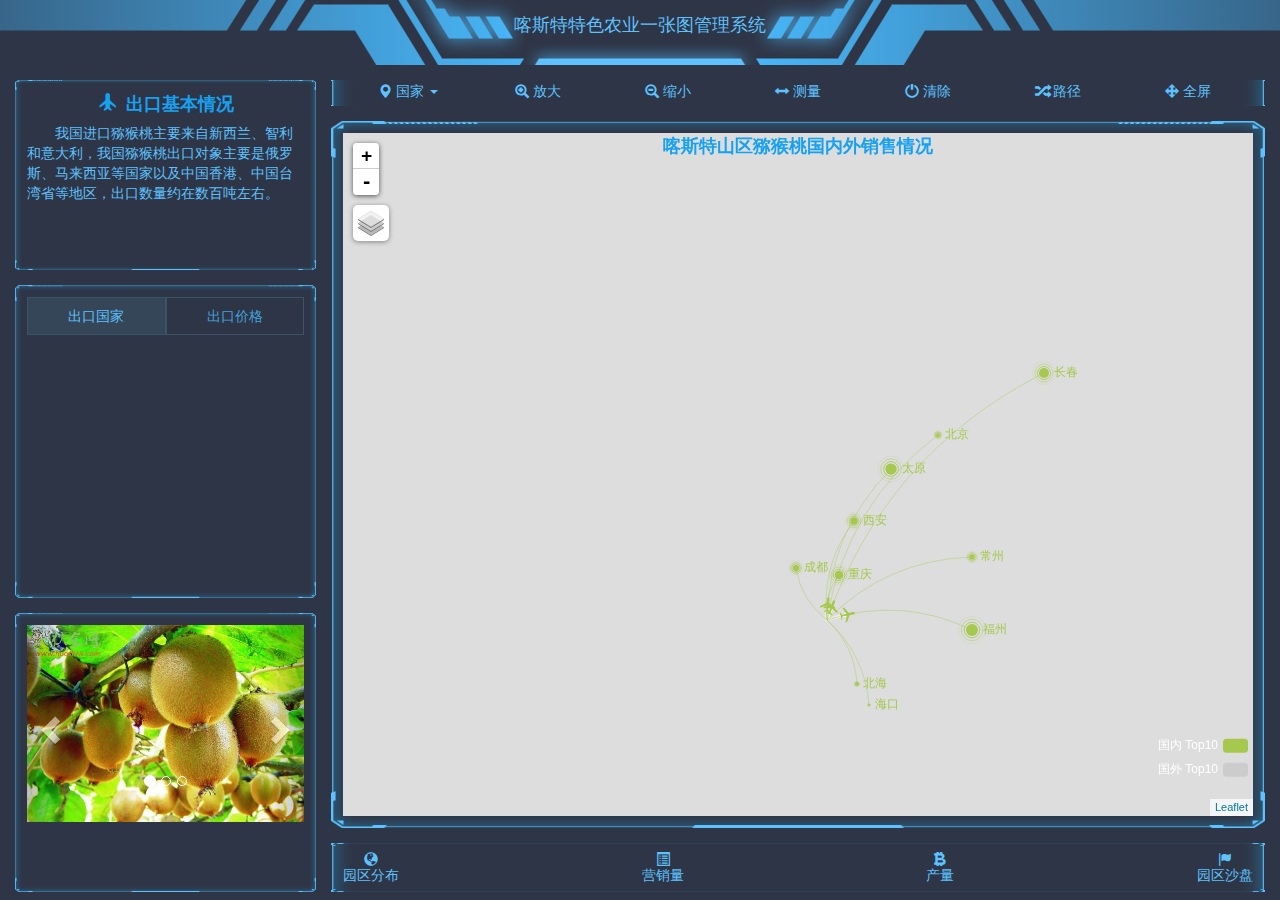
==== country.html @ 84cf7485 "add flymap" ====
<!DOCTYPE html>
<html lang="en">

<head>
	<meta charset="UTF-8">
	<meta name="viewport" content="width=device-width, initial-scale=1.0">
	<meta http-equiv="X-UA-Compatible" content="ie=edge">
	<title>喀斯特山地特色农业一张图管理系统</title>
	<link rel="shortcut icon" href="./favicon.ico" />
	<link rel="stylesheet" href="./css/reset.css">
	<link rel="stylesheet" href="./lib//bootstrap/css/bootstrap.min.css">
	<link rel="stylesheet" href="./lib/leaflet/leaflet.css">
	<link rel="stylesheet" href="./lib/vedio/video-js.min.css">
	<link rel="stylesheet" href="./css/index.css">
	<link rel="stylesheet" href="./css/province.css">
</head>

<body>
	<div>
		<!-- 头部 -->
		<header class="header">
			<h3>喀斯特特色农业一张图管理系统</h3>
		</header>

		<div class="wrapper">
			<div class="container-fluid">
				<div class="row fill-h">
					<div class="col-lg-3 fill-h">
						<!-- 猕猴桃特色 -->
						<div class="xpanel-wrapper xpanel-wrapper-2">
							<div class="xpanel">
								<div class="main-color" id="fruit-feature">
									<div class="title">
										<span class="glyphicon glyphicon-plane"></span>出口基本情况
									</div>
									<div>
										<a>
											<p class="decription">
												我国进口猕猴桃主要来自新西兰、智利和意大利，我国猕猴桃出口对象主要是俄罗斯、马来西亚等国家以及中国香港、中国台湾省等地区，出口数量约在数百吨左右。
											</p>
										</a>
									</div>
								</div>
							</div>
						</div>
						<!-- 种植情况 -->
						<div class="xpanel-wrapper xpanel-wrapper-2">
							<div class="xpanel" style="padding: 12px;">
								<div class="fill-h" id="planting-info">
									<ul class="nav nav-tabs" role="tablist">
										<li role="presentation" class="active"><a href="#home" aria-controls="home" role="tab" data-toggle="tab">出口国家</a></li>
										<li role="presentation"><a href="#profile" aria-controls="profile" role="tab" data-toggle="tab">出口价格</a></li>
									</ul>
									<!-- Tab panes -->
									<div class="tab-content">
										<div role="tabpanel" class="tab-pane active" id="home">
												<!-- <table id="output"></table> -->
										</div>
										<div role="tabpanel" class="tab-pane" id="profile">..4444.</div>
									</div>
								</div>
							</div>
						</div>
						<!-- 缩略图 -->
						<div class="xpanel-wrapper xpanel-wrapper-2">
							<div class="xpanel">
								<div class="fill-h" id="kiwi-photo">
									<div id="carousel-example-generic" class="carousel slide" data-ride="carousel">
										<!-- Indicators -->
										<ol class="carousel-indicators">
											<li data-target="#carousel-example-generic" data-slide-to="0" class="active"></li>
											<li data-target="#carousel-example-generic" data-slide-to="1"></li>
											<li data-target="#carousel-example-generic" data-slide-to="2"></li>
										</ol>

										<!-- Wrapper for slides -->
										<div class="carousel-inner" role="listbox">
											<div class="item active">
												<img src="./img/kiwi.jpg" alt="...">
												<div class="carousel-caption">
												</div>
											</div>
											<div class="item">
												<img src="./img/kiwi_1.jpg" alt="...">
												<div class="carousel-caption">
												</div>
											</div>
											<div class="item">
												<img src="./img/kiwi.jpg" alt="...">
												<div class="carousel-caption">
												</div>
											</div>
										</div>

										<!-- Controls -->
										<a class="left carousel-control" href="#carousel-example-generic" role="button" data-slide="prev">
											<span class="glyphicon glyphicon-chevron-left" aria-hidden="true"></span>
											<span class="sr-only">Previous</span>
										</a>
										<a class="right carousel-control" href="#carousel-example-generic" role="button" data-slide="next">
											<span class="glyphicon glyphicon-chevron-right" aria-hidden="true"></span>
											<span class="sr-only">Next</span>
										</a>
									</div>
								</div>
							</div>
						</div>
					</div>


					<div class="col-lg-9 fill-h">
						<!-- 工具 -->
						<div class="xpanel-wrapper xpanel-wrapper-1">
							<div class="xpanel">
								<div class="fill-h" id="toolbar">
									<div>
										<span class="glyphicon glyphicon-map-marker"></span>
										<div class="btn-group" id="btn">
											<button type="button" class=" dropdown-toggle" data-toggle="dropdown" aria-haspopup="true" aria-expanded="false">
												<span>国家</span> <span class="caret"></span>
											</button>
											<ul class="dropdown-menu">
												<li><a href="./province.html">省县</a></li>
												<li><a href="./country.html">国家</a></li>
											</ul>
										</div>
									</div>
									<div>
										<span class="glyphicon glyphicon-zoom-in"></span>
										<div class="btn-group" id="btn">
											<button type="button" class=" dropdown-toggle" data-toggle="dropdown" aria-haspopup="true" aria-expanded="false">
												<span>放大</span>
											</button>
										</div>
									</div>
									<div>
										<span class="glyphicon glyphicon-zoom-out"></span>
										<div class="btn-group" id="btn">
											<button type="button" class=" dropdown-toggle" data-toggle="dropdown" aria-haspopup="true" aria-expanded="false">
												<span>缩小</span>
											</button>
										</div>
									</div>
									<div>
										<span class="glyphicon glyphicon-resize-horizontal"></span>
										<div class="btn-group" id="btn">
											<button type="button" class=" dropdown-toggle" data-toggle="dropdown" aria-haspopup="true" aria-expanded="false">
												<span>测量</span>
											</button>
										</div>
									</div>
									<div>
										<span class="glyphicon glyphicon-off icon"></span>
										<div class="btn-group" id="btn">
											<button type="button" class=" dropdown-toggle" data-toggle="dropdown" aria-haspopup="true" aria-expanded="false">
												<span>清除</span>
											</button>
										</div>
									</div>
									<div>
										<span class="glyphicon glyphicon-random"></span>
										<div class="btn-group" id="btn">
											<button type="button" class=" dropdown-toggle" data-toggle="dropdown" aria-haspopup="true" aria-expanded="false">
												<span>路径</span>
											</button>
										</div>
									</div>
									<div>
										<span class="glyphicon glyphicon-move"></span>
										<div class="btn-group" id="btn">
											<button type="button" class=" dropdown-toggle" data-toggle="dropdown" aria-haspopup="true" aria-expanded="false">
												<span>全屏</span>
											</button>

										</div>
									</div>
								</div>
							</div>
						</div>
						<!-- 地图 -->
						<div class="xpanel-wrapper xpanel-wrapper-1">
							<div class="xpanel">
								<div class="fill-h" id="map"></div>
							</div>
						</div>

						<!-- 专题图 -->
						<div class="xpanel-wrapper xpanel-wrapper-1">
							<div class="xpanel">
								<div class="fill-h" id="thematic-map">
									<ul>
										<li>
											<a href="javascript:;">
												<span class="glyphicon glyphicon-globe"></span>
												<span>园区分布</span>
											</a>
										</li>
										<li>
											<a href="javascript:;">
												<span class="glyphicon glyphicon-list-alt"></span>
												<span>营销量</span>
											</a>
										</li>
										<li>
											<a href="javascript:;">
												<span class="glyphicon glyphicon-xbt"></span>
												<span>产量</span>
											</a>
										</li>
										<li>
											<a href="javascript:;">
												<span class="glyphicon glyphicon-flag"></span>
												<span>园区沙盘</span>
											</a>
										</li>
									</ul>
								</div>
							</div>
						</div>
					</div>
				</div>
			</div>

		</div>
	</div>
	</div>
	</div>


	</div>
</body>

<script src="./lib/main.min.js"></script>
<script src="./lib/layui/layui.all.js"></script>
<!-- <script src="./lib/jquery-3.3.1.min.js"></script>
<script src="./lib/echarts-3.8.5.min.js"></script> -->
<script src="./lib/bootstrap/js/bootstrap.min.js"></script>
<!-- <script src="./lib/leaflet/leaflet.js"></script>
<script src="./lib/leaflet/leaflet.ChineseTmsProviders.js"></script> -->
<script src="./js/country.js"></script>

</html>
---- lib/leaflet/leaflet.css ----
/* required styles */

.leaflet-pane,
.leaflet-tile,
.leaflet-marker-icon,
.leaflet-marker-shadow,
.leaflet-tile-container,
.leaflet-pane > svg,
.leaflet-pane > canvas,
.leaflet-zoom-box,
.leaflet-image-layer,
.leaflet-layer {
	position: absolute;
	left: 0;
	top: 0;
	}
.leaflet-container {
	overflow: hidden;
	}
.leaflet-tile,
.leaflet-marker-icon,
.leaflet-marker-shadow {
	-webkit-user-select: none;
	   -moz-user-select: none;
	        user-select: none;
	  -webkit-user-drag: none;
	}
/* Safari renders non-retina tile on retina better with this, but Chrome is worse */
.leaflet-safari .leaflet-tile {
	image-rendering: -webkit-optimize-contrast;
	}
/* hack that prevents hw layers "stretching" when loading new tiles */
.leaflet-safari .leaflet-tile-container {
	width: 1600px;
	height: 1600px;
	-webkit-transform-origin: 0 0;
	}
.leaflet-marker-icon,
.leaflet-marker-shadow {
	display: block;
	}
/* .leaflet-container svg: reset svg max-width decleration shipped in Joomla! (joomla.org) 3.x */
/* .leaflet-container img: map is broken in FF if you have max-width: 100% on tiles */
.leaflet-container .leaflet-overlay-pane svg,
.leaflet-container .leaflet-marker-pane img,
.leaflet-container .leaflet-shadow-pane img,
.leaflet-container .leaflet-tile-pane img,
.leaflet-container img.leaflet-image-layer,
.leaflet-container .leaflet-tile {
	max-width: none !important;
	max-height: none !important;
	}

.leaflet-container.leaflet-touch-zoom {
	-ms-touch-action: pan-x pan-y;
	touch-action: pan-x pan-y;
	}
.leaflet-container.leaflet-touch-drag {
	-ms-touch-action: pinch-zoom;
	/* Fallback for FF which doesn't support pinch-zoom */
	touch-action: none;
	touch-action: pinch-zoom;
}
.leaflet-container.leaflet-touch-drag.leaflet-touch-zoom {
	-ms-touch-action: none;
	touch-action: none;
}
.leaflet-container {
	-webkit-tap-highlight-color: transparent;
}
.leaflet-container a {
	-webkit-tap-highlight-color: rgba(51, 181, 229, 0.4);
}
.leaflet-tile {
	filter: inherit;
	visibility: hidden;
	}
.leaflet-tile-loaded {
	visibility: inherit;
	}
.leaflet-zoom-box {
	width: 0;
	height: 0;
	-moz-box-sizing: border-box;
	     box-sizing: border-box;
	z-index: 800;
	}
/* workaround for https://bugzilla.mozilla.org/show_bug.cgi?id=888319 */
.leaflet-overlay-pane svg {
	-moz-user-select: none;
	}

.leaflet-pane         { z-index: 400; }

.leaflet-tile-pane    { z-index: 200; }
.leaflet-overlay-pane { z-index: 400; }
.leaflet-shadow-pane  { z-index: 500; }
.leaflet-marker-pane  { z-index: 600; }
.leaflet-tooltip-pane   { z-index: 650; }
.leaflet-popup-pane   { z-index: 700; }

.leaflet-map-pane canvas { z-index: 100; }
.leaflet-map-pane svg    { z-index: 200; }

.leaflet-vml-shape {
	width: 1px;
	height: 1px;
	}
.lvml {
	behavior: url(#default#VML);
	display: inline-block;
	position: absolute;
	}


/* control positioning */

.leaflet-control {
	position: relative;
	z-index: 800;
	pointer-events: visiblePainted; /* IE 9-10 doesn't have auto */
	pointer-events: auto;
	}
.leaflet-top,
.leaflet-bottom {
	position: absolute;
	z-index: 1000;
	pointer-events: none;
	}
.leaflet-top {
	top: 0;
	}
.leaflet-right {
	right: 0;
	}
.leaflet-bottom {
	bottom: 0;
	}
.leaflet-left {
	left: 0;
	}
.leaflet-control {
	float: left;
	clear: both;
	}
.leaflet-right .leaflet-control {
	float: right;
	}
.leaflet-top .leaflet-control {
	margin-top: 10px;
	}
.leaflet-bottom .leaflet-control {
	margin-bottom: 10px;
	}
.leaflet-left .leaflet-control {
	margin-left: 10px;
	}
.leaflet-right .leaflet-control {
	margin-right: 10px;
	}


/* zoom and fade animations */

.leaflet-fade-anim .leaflet-tile {
	will-change: opacity;
	}
.leaflet-fade-anim .leaflet-popup {
	opacity: 0;
	-webkit-transition: opacity 0.2s linear;
	   -moz-transition: opacity 0.2s linear;
	        transition: opacity 0.2s linear;
	}
.leaflet-fade-anim .leaflet-map-pane .leaflet-popup {
	opacity: 1;
	}
.leaflet-zoom-animated {
	-webkit-transform-origin: 0 0;
	    -ms-transform-origin: 0 0;
	        transform-origin: 0 0;
	}
.leaflet-zoom-anim .leaflet-zoom-animated {
	will-change: transform;
	}
.leaflet-zoom-anim .leaflet-zoom-animated {
	-webkit-transition: -webkit-transform 0.25s cubic-bezier(0,0,0.25,1);
	   -moz-transition:    -moz-transform 0.25s cubic-bezier(0,0,0.25,1);
	        transition:         transform 0.25s cubic-bezier(0,0,0.25,1);
	}
.leaflet-zoom-anim .leaflet-tile,
.leaflet-pan-anim .leaflet-tile {
	-webkit-transition: none;
	   -moz-transition: none;
	        transition: none;
	}

.leaflet-zoom-anim .leaflet-zoom-hide {
	visibility: hidden;
	}


/* cursors */

.leaflet-interactive {
	cursor: pointer;
	}
.leaflet-grab {
	cursor: -webkit-grab;
	cursor:    -moz-grab;
	cursor:         grab;
	}
.leaflet-crosshair,
.leaflet-crosshair .leaflet-interactive {
	cursor: crosshair;
	}
.leaflet-popup-pane,
.leaflet-control {
	cursor: auto;
	}
.leaflet-dragging .leaflet-grab,
.leaflet-dragging .leaflet-grab .leaflet-interactive,
.leaflet-dragging .leaflet-marker-draggable {
	cursor: move;
	cursor: -webkit-grabbing;
	cursor:    -moz-grabbing;
	cursor:         grabbing;
	}

/* marker & overlays interactivity */
.leaflet-marker-icon,
.leaflet-marker-shadow,
.leaflet-image-layer,
.leaflet-pane > svg path,
.leaflet-tile-container {
	pointer-events: none;
	}

.leaflet-marker-icon.leaflet-interactive,
.leaflet-image-layer.leaflet-interactive,
.leaflet-pane > svg path.leaflet-interactive {
	pointer-events: visiblePainted; /* IE 9-10 doesn't have auto */
	pointer-events: auto;
	}

/* visual tweaks */

.leaflet-container {
	background: #ddd;
	outline: 0;
	}
.leaflet-container a {
	color: #0078A8;
	}
.leaflet-container a.leaflet-active {
	outline: 2px solid orange;
	}
.leaflet-zoom-box {
	border: 2px dotted #38f;
	background: rgba(255,255,255,0.5);
	}


/* general typography */
.leaflet-container {
	font: 12px/1.5 "Helvetica Neue", Arial, Helvetica, sans-serif;
	}


/* general toolbar styles */

.leaflet-bar {
	box-shadow: 0 1px 5px rgba(0,0,0,0.65);
	border-radius: 4px;
	}
.leaflet-bar a,
.leaflet-bar a:hover {
	background-color: #fff;
	border-bottom: 1px solid #ccc;
	width: 26px;
	height: 26px;
	line-height: 26px;
	display: block;
	text-align: center;
	text-decoration: none;
	color: black;
	}
.leaflet-bar a,
.leaflet-control-layers-toggle {
	background-position: 50% 50%;
	background-repeat: no-repeat;
	display: block;
	}
.leaflet-bar a:hover {
	background-color: #f4f4f4;
	}
.leaflet-bar a:first-child {
	border-top-left-radius: 4px;
	border-top-right-radius: 4px;
	}
.leaflet-bar a:last-child {
	border-bottom-left-radius: 4px;
	border-bottom-right-radius: 4px;
	border-bottom: none;
	}
.leaflet-bar a.leaflet-disabled {
	cursor: default;
	background-color: #f4f4f4;
	color: #bbb;
	}

.leaflet-touch .leaflet-bar a {
	width: 30px;
	height: 30px;
	line-height: 30px;
	}
.leaflet-touch .leaflet-bar a:first-child {
	border-top-left-radius: 2px;
	border-top-right-radius: 2px;
	}
.leaflet-touch .leaflet-bar a:last-child {
	border-bottom-left-radius: 2px;
	border-bottom-right-radius: 2px;
	}

/* zoom control */

.leaflet-control-zoom-in,
.leaflet-control-zoom-out {
	font: bold 18px 'Lucida Console', Monaco, monospace;
	text-indent: 1px;
	}

.leaflet-touch .leaflet-control-zoom-in, .leaflet-touch .leaflet-control-zoom-out  {
	font-size: 22px;
	}


/* layers control */

.leaflet-control-layers {
	box-shadow: 0 1px 5px rgba(0,0,0,0.4);
	background: #fff;
	border-radius: 5px;
	}
.leaflet-control-layers-toggle {
	background-image: url(images/layers.png);
	width: 36px;
	height: 36px;
	}
.leaflet-retina .leaflet-control-layers-toggle {
	background-image: url(images/layers-2x.png);
	background-size: 26px 26px;
	}
.leaflet-touch .leaflet-control-layers-toggle {
	width: 44px;
	height: 44px;
	}
.leaflet-control-layers .leaflet-control-layers-list,
.leaflet-control-layers-expanded .leaflet-control-layers-toggle {
	display: none;
	}
.leaflet-control-layers-expanded .leaflet-control-layers-list {
	display: block;
	position: relative;
	}
.leaflet-control-layers-expanded {
	padding: 6px 10px 6px 6px;
	color: #333;
	background: #fff;
	}
.leaflet-control-layers-scrollbar {
	overflow-y: scroll;
	overflow-x: hidden;
	padding-right: 5px;
	}
.leaflet-control-layers-selector {
	margin-top: 2px;
	position: relative;
	top: 1px;
	}
.leaflet-control-layers label {
	display: block;
	}
.leaflet-control-layers-separator {
	height: 0;
	border-top: 1px solid #ddd;
	margin: 5px -10px 5px -6px;
	}

/* Default icon URLs */
.leaflet-default-icon-path {
	background-image: url(images/marker-icon.png);
	}


/* attribution and scale controls */

.leaflet-container .leaflet-control-attribution {
	background: #fff;
	background: rgba(255, 255, 255, 0.7);
	margin: 0;
	}
.leaflet-control-attribution,
.leaflet-control-scale-line {
	padding: 0 5px;
	color: #333;
	}
.leaflet-control-attribution a {
	text-decoration: none;
	}
.leaflet-control-attribution a:hover {
	text-decoration: underline;
	}
.leaflet-container .leaflet-control-attribution,
.leaflet-container .leaflet-control-scale {
	font-size: 11px;
	}
.leaflet-left .leaflet-control-scale {
	margin-left: 5px;
	}
.leaflet-bottom .leaflet-control-scale {
	margin-bottom: 5px;
	}
.leaflet-control-scale-line {
	border: 2px solid #777;
	border-top: none;
	line-height: 1.1;
	padding: 2px 5px 1px;
	font-size: 11px;
	white-space: nowrap;
	overflow: hidden;
	-moz-box-sizing: border-box;
	     box-sizing: border-box;

	background: #fff;
	background: rgba(255, 255, 255, 0.5);
	}
.leaflet-control-scale-line:not(:first-child) {
	border-top: 2px solid #777;
	border-bottom: none;
	margin-top: -2px;
	}
.leaflet-control-scale-line:not(:first-child):not(:last-child) {
	border-bottom: 2px solid #777;
	}

.leaflet-touch .leaflet-control-attribution,
.leaflet-touch .leaflet-control-layers,
.leaflet-touch .leaflet-bar {
	box-shadow: none;
	}
.leaflet-touch .leaflet-control-layers,
.leaflet-touch .leaflet-bar {
	border: 2px solid rgba(0,0,0,0.2);
	background-clip: padding-box;
	}


/* popup */

.leaflet-popup {
	position: absolute;
	text-align: center;
	margin-bottom: 20px;
	}
.leaflet-popup-content-wrapper {
	padding: 1px;
	text-align: left;
	border-radius: 12px;
	}
.leaflet-popup-content {
	margin: 13px 19px;
	line-height: 1.4;
	}
.leaflet-popup-content p {
	margin: 18px 0;
	}
.leaflet-popup-tip-container {
	width: 40px;
	height: 20px;
	position: absolute;
	left: 50%;
	margin-left: -20px;
	overflow: hidden;
	pointer-events: none;
	}
.leaflet-popup-tip {
	width: 17px;
	height: 17px;
	padding: 1px;

	margin: -10px auto 0;

	-webkit-transform: rotate(45deg);
	   -moz-transform: rotate(45deg);
	    -ms-transform: rotate(45deg);
	        transform: rotate(45deg);
	}
.leaflet-popup-content-wrapper,
.leaflet-popup-tip {
	background: white;
	color: #333;
	box-shadow: 0 3px 14px rgba(0,0,0,0.4);
	}
.leaflet-container a.leaflet-popup-close-button {
	position: absolute;
	top: 0;
	right: 0;
	padding: 4px 4px 0 0;
	border: none;
	text-align: center;
	width: 18px;
	height: 14px;
	font: 16px/14px Tahoma, Verdana, sans-serif;
	color: #c3c3c3;
	text-decoration: none;
	font-weight: bold;
	background: transparent;
	}
.leaflet-container a.leaflet-popup-close-button:hover {
	color: #999;
	}
.leaflet-popup-scrolled {
	overflow: auto;
	border-bottom: 1px solid #ddd;
	border-top: 1px solid #ddd;
	}

.leaflet-oldie .leaflet-popup-content-wrapper {
	zoom: 1;
	}
.leaflet-oldie .leaflet-popup-tip {
	width: 24px;
	margin: 0 auto;

	-ms-filter: "progid:DXImageTransform.Microsoft.Matrix(M11=0.70710678, M12=0.70710678, M21=-0.70710678, M22=0.70710678)";
	filter: progid:DXImageTransform.Microsoft.Matrix(M11=0.70710678, M12=0.70710678, M21=-0.70710678, M22=0.70710678);
	}
.leaflet-oldie .leaflet-popup-tip-container {
	margin-top: -1px;
	}

.leaflet-oldie .leaflet-control-zoom,
.leaflet-oldie .leaflet-control-layers,
.leaflet-oldie .leaflet-popup-content-wrapper,
.leaflet-oldie .leaflet-popup-tip {
	border: 1px solid #999;
	}


/* div icon */

.leaflet-div-icon {
	background: #fff;
	border: 1px solid #666;
	}


/* Tooltip */
/* Base styles for the element that has a tooltip */
.leaflet-tooltip {
	position: absolute;
	padding: 6px;
	background-color: #fff;
	border: 1px solid #fff;
	border-radius: 3px;
	color: #222;
	white-space: nowrap;
	-webkit-user-select: none;
	-moz-user-select: none;
	-ms-user-select: none;
	user-select: none;
	pointer-events: none;
	box-shadow: 0 1px 3px rgba(0,0,0,0.4);
	}
.leaflet-tooltip.leaflet-clickable {
	cursor: pointer;
	pointer-events: auto;
	}
.leaflet-tooltip-top:before,
.leaflet-tooltip-bottom:before,
.leaflet-tooltip-left:before,
.leaflet-tooltip-right:before {
	position: absolute;
	pointer-events: none;
	border: 6px solid transparent;
	background: transparent;
	content: "";
	}

/* Directions */

.leaflet-tooltip-bottom {
	margin-top: 6px;
}
.leaflet-tooltip-top {
	margin-top: -6px;
}
.leaflet-tooltip-bottom:before,
.leaflet-tooltip-top:before {
	left: 50%;
	margin-left: -6px;
	}
.leaflet-tooltip-top:before {
	bottom: 0;
	margin-bottom: -12px;
	border-top-color: #fff;
	}
.leaflet-tooltip-bottom:before {
	top: 0;
	margin-top: -12px;
	margin-left: -6px;
	border-bottom-color: #fff;
	}
.leaflet-tooltip-left {
	margin-left: -6px;
}
.leaflet-tooltip-right {
	margin-left: 6px;
}
.leaflet-tooltip-left:before,
.leaflet-tooltip-right:before {
	top: 50%;
	margin-top: -6px;
	}
.leaflet-tooltip-left:before {
	right: 0;
	margin-right: -12px;
	border-left-color: #fff;
	}
.leaflet-tooltip-right:before {
	left: 0;
	margin-left: -12px;
	border-right-color: #fff;
	}
---- lib/vedio/video-js.min.css ----
.video-js .vjs-big-play-button .vjs-icon-placeholder:before,.video-js .vjs-modal-dialog,.vjs-button>.vjs-icon-placeholder:before,.vjs-modal-dialog .vjs-modal-dialog-content{position:absolute;top:0;left:0;width:100%;height:100%}.video-js .vjs-big-play-button .vjs-icon-placeholder:before,.vjs-button>.vjs-icon-placeholder:before{text-align:center}@font-face{font-family:VideoJS;src:url([data-uri]) format("woff");font-weight:400;font-style:normal}.video-js .vjs-big-play-button .vjs-icon-placeholder:before,.video-js .vjs-play-control .vjs-icon-placeholder,.vjs-icon-play{font-family:VideoJS;font-weight:400;font-style:normal}.video-js .vjs-big-play-button .vjs-icon-placeholder:before,.video-js .vjs-play-control .vjs-icon-placeholder:before,.vjs-icon-play:before{content:"\f101"}.vjs-icon-play-circle{font-family:VideoJS;font-weight:400;font-style:normal}.vjs-icon-play-circle:before{content:"\f102"}.video-js .vjs-play-control.vjs-playing .vjs-icon-placeholder,.vjs-icon-pause{font-family:VideoJS;font-weight:400;font-style:normal}.video-js .vjs-play-control.vjs-playing .vjs-icon-placeholder:before,.vjs-icon-pause:before{content:"\f103"}.video-js .vjs-mute-control.vjs-vol-0 .vjs-icon-placeholder,.vjs-icon-volume-mute{font-family:VideoJS;font-weight:400;font-style:normal}.video-js .vjs-mute-control.vjs-vol-0 .vjs-icon-placeholder:before,.vjs-icon-volume-mute:before{content:"\f104"}.video-js .vjs-mute-control.vjs-vol-1 .vjs-icon-placeholder,.vjs-icon-volume-low{font-family:VideoJS;font-weight:400;font-style:normal}.video-js .vjs-mute-control.vjs-vol-1 .vjs-icon-placeholder:before,.vjs-icon-volume-low:before{content:"\f105"}.video-js .vjs-mute-control.vjs-vol-2 .vjs-icon-placeholder,.vjs-icon-volume-mid{font-family:VideoJS;font-weight:400;font-style:normal}.video-js .vjs-mute-control.vjs-vol-2 .vjs-icon-placeholder:before,.vjs-icon-volume-mid:before{content:"\f106"}.video-js .vjs-mute-control .vjs-icon-placeholder,.vjs-icon-volume-high{font-family:VideoJS;font-weight:400;font-style:normal}.video-js .vjs-mute-control .vjs-icon-placeholder:before,.vjs-icon-volume-high:before{content:"\f107"}.video-js .vjs-fullscreen-control .vjs-icon-placeholder,.vjs-icon-fullscreen-enter{font-family:VideoJS;font-weight:400;font-style:normal}.video-js .vjs-fullscreen-control .vjs-icon-placeholder:before,.vjs-icon-fullscreen-enter:before{content:"\f108"}.video-js.vjs-fullscreen .vjs-fullscreen-control .vjs-icon-placeholder,.vjs-icon-fullscreen-exit{font-family:VideoJS;font-weight:400;font-style:normal}.video-js.vjs-fullscreen .vjs-fullscreen-control .vjs-icon-placeholder:before,.vjs-icon-fullscreen-exit:before{content:"\f109"}.vjs-icon-square{font-family:VideoJS;font-weight:400;font-style:normal}.vjs-icon-square:before{content:"\f10a"}.vjs-icon-spinner{font-family:VideoJS;font-weight:400;font-style:normal}.vjs-icon-spinner:before{content:"\f10b"}.video-js .vjs-subs-caps-button .vjs-icon-placeholder,.video-js .vjs-subtitles-button .vjs-icon-placeholder,.video-js.video-js:lang(en-AU) .vjs-subs-caps-button .vjs-icon-placeholder,.video-js.video-js:lang(en-GB) .vjs-subs-caps-button .vjs-icon-placeholder,.video-js.video-js:lang(en-IE) .vjs-subs-caps-button .vjs-icon-placeholder,.video-js.video-js:lang(en-NZ) .vjs-subs-caps-button .vjs-icon-placeholder,.vjs-icon-subtitles{font-family:VideoJS;font-weight:400;font-style:normal}.video-js .vjs-subs-caps-button .vjs-icon-placeholder:before,.video-js .vjs-subtitles-button .vjs-icon-placeholder:before,.video-js.video-js:lang(en-AU) .vjs-subs-caps-button .vjs-icon-placeholder:before,.video-js.video-js:lang(en-GB) .vjs-subs-caps-button .vjs-icon-placeholder:before,.video-js.video-js:lang(en-IE) .vjs-subs-caps-button .vjs-icon-placeholder:before,.video-js.video-js:lang(en-NZ) .vjs-subs-caps-button .vjs-icon-placeholder:before,.vjs-icon-subtitles:before{content:"\f10c"}.video-js .vjs-captions-button .vjs-icon-placeholder,.video-js:lang(en) .vjs-subs-caps-button .vjs-icon-placeholder,.video-js:lang(fr-CA) .vjs-subs-caps-button .vjs-icon-placeholder,.vjs-icon-captions{font-family:VideoJS;font-weight:400;font-style:normal}.video-js .vjs-captions-button .vjs-icon-placeholder:before,.video-js:lang(en) .vjs-subs-caps-button .vjs-icon-placeholder:before,.video-js:lang(fr-CA) .vjs-subs-caps-button .vjs-icon-placeholder:before,.vjs-icon-captions:before{content:"\f10d"}.video-js .vjs-chapters-button .vjs-icon-placeholder,.vjs-icon-chapters{font-family:VideoJS;font-weight:400;font-style:normal}.video-js .vjs-chapters-button .vjs-icon-placeholder:before,.vjs-icon-chapters:before{content:"\f10e"}.vjs-icon-share{font-family:VideoJS;font-weight:400;font-style:normal}.vjs-icon-share:before{content:"\f10f"}.vjs-icon-cog{font-family:VideoJS;font-weight:400;font-style:normal}.vjs-icon-cog:before{content:"\f110"}.video-js .vjs-play-progress,.video-js .vjs-volume-level,.vjs-icon-circle{font-family:VideoJS;font-weight:400;font-style:normal}.video-js .vjs-play-progress:before,.video-js .vjs-volume-level:before,.vjs-icon-circle:before{content:"\f111"}.vjs-icon-circle-outline{font-family:VideoJS;font-weight:400;font-style:normal}.vjs-icon-circle-outline:before{content:"\f112"}.vjs-icon-circle-inner-circle{font-family:VideoJS;font-weight:400;font-style:normal}.vjs-icon-circle-inner-circle:before{content:"\f113"}.vjs-icon-hd{font-family:VideoJS;font-weight:400;font-style:normal}.vjs-icon-hd:before{content:"\f114"}.video-js .vjs-control.vjs-close-button .vjs-icon-placeholder,.vjs-icon-cancel{font-family:VideoJS;font-weight:400;font-style:normal}.video-js .vjs-control.vjs-close-button .vjs-icon-placeholder:before,.vjs-icon-cancel:before{content:"\f115"}.video-js .vjs-play-control.vjs-ended .vjs-icon-placeholder,.vjs-icon-replay{font-family:VideoJS;font-weight:400;font-style:normal}.video-js .vjs-play-control.vjs-ended .vjs-icon-placeholder:before,.vjs-icon-replay:before{content:"\f116"}.vjs-icon-facebook{font-family:VideoJS;font-weight:400;font-style:normal}.vjs-icon-facebook:before{content:"\f117"}.vjs-icon-gplus{font-family:VideoJS;font-weight:400;font-style:normal}.vjs-icon-gplus:before{content:"\f118"}.vjs-icon-linkedin{font-family:VideoJS;font-weight:400;font-style:normal}.vjs-icon-linkedin:before{content:"\f119"}.vjs-icon-twitter{font-family:VideoJS;font-weight:400;font-style:normal}.vjs-icon-twitter:before{content:"\f11a"}.vjs-icon-tumblr{font-family:VideoJS;font-weight:400;font-style:normal}.vjs-icon-tumblr:before{content:"\f11b"}.vjs-icon-pinterest{font-family:VideoJS;font-weight:400;font-style:normal}.vjs-icon-pinterest:before{content:"\f11c"}.video-js .vjs-descriptions-button .vjs-icon-placeholder,.vjs-icon-audio-description{font-family:VideoJS;font-weight:400;font-style:normal}.video-js .vjs-descriptions-button .vjs-icon-placeholder:before,.vjs-icon-audio-description:before{content:"\f11d"}.video-js .vjs-audio-button .vjs-icon-placeholder,.vjs-icon-audio{font-family:VideoJS;font-weight:400;font-style:normal}.video-js .vjs-audio-button .vjs-icon-placeholder:before,.vjs-icon-audio:before{content:"\f11e"}.vjs-icon-next-item{font-family:VideoJS;font-weight:400;font-style:normal}.vjs-icon-next-item:before{content:"\f11f"}.vjs-icon-previous-item{font-family:VideoJS;font-weight:400;font-style:normal}.vjs-icon-previous-item:before{content:"\f120"}.video-js{display:block;vertical-align:top;box-sizing:border-box;color:#fff;background-color:#000;position:relative;padding:0;font-size:10px;line-height:1;font-weight:400;font-style:normal;font-family:Arial,Helvetica,sans-serif;word-break:initial}.video-js:-moz-full-screen{position:absolute}.video-js:-webkit-full-screen{width:100%!important;height:100%!important}.video-js[tabindex="-1"]{outline:0}.video-js *,.video-js :after,.video-js :before{box-sizing:inherit}.video-js ul{font-family:inherit;font-size:inherit;line-height:inherit;list-style-position:outside;margin-left:0;margin-right:0;margin-top:0;margin-bottom:0}.video-js.vjs-16-9,.video-js.vjs-4-3,.video-js.vjs-fluid{width:100%;max-width:100%;height:0}.video-js.vjs-16-9{padding-top:56.25%}.video-js.vjs-4-3{padding-top:75%}.video-js.vjs-fill{width:100%;height:100%}.video-js .vjs-tech{position:absolute;top:0;left:0;width:100%;height:100%}body.vjs-full-window{padding:0;margin:0;height:100%}.vjs-full-window .video-js.vjs-fullscreen{position:fixed;overflow:hidden;z-index:1000;left:0;top:0;bottom:0;right:0}.video-js.vjs-fullscreen{width:100%!important;height:100%!important;padding-top:0!important}.video-js.vjs-fullscreen.vjs-user-inactive{cursor:none}.vjs-hidden{display:none!important}.vjs-disabled{opacity:.5;cursor:default}.video-js .vjs-offscreen{height:1px;left:-9999px;position:absolute;top:0;width:1px}.vjs-lock-showing{display:block!important;opacity:1;visibility:visible}.vjs-no-js{padding:20px;color:#fff;background-color:#000;font-size:18px;font-family:Arial,Helvetica,sans-serif;text-align:center;width:300px;height:150px;margin:0 auto}.vjs-no-js a,.vjs-no-js a:visited{color:#66a8cc}.video-js .vjs-big-play-button{font-size:3em;line-height:1.5em;height:1.5em;width:3em;display:block;position:absolute;top:10px;left:10px;padding:0;cursor:pointer;opacity:1;border:.06666em solid #fff;background-color:#2b333f;background-color:rgba(43,51,63,.7);border-radius:.3em;transition:all .4s}.vjs-big-play-centered .vjs-big-play-button{top:50%;left:50%;margin-top:-.75em;margin-left:-1.5em}.video-js .vjs-big-play-button:focus,.video-js:hover .vjs-big-play-button{border-color:#fff;background-color:#73859f;background-color:rgba(115,133,159,.5);transition:all 0s}.vjs-controls-disabled .vjs-big-play-button,.vjs-error .vjs-big-play-button,.vjs-has-started .vjs-big-play-button,.vjs-using-native-controls .vjs-big-play-button{display:none}.vjs-has-started.vjs-paused.vjs-show-big-play-button-on-pause .vjs-big-play-button{display:block}.video-js button{background:0 0;border:none;color:inherit;display:inline-block;font-size:inherit;line-height:inherit;text-transform:none;text-decoration:none;transition:none;-webkit-appearance:none;-moz-appearance:none;appearance:none}.vjs-control .vjs-button{width:100%;height:100%}.video-js .vjs-control.vjs-close-button{cursor:pointer;height:3em;position:absolute;right:0;top:.5em;z-index:2}.video-js .vjs-modal-dialog{background:rgba(0,0,0,.8);background:linear-gradient(180deg,rgba(0,0,0,.8),rgba(255,255,255,0));overflow:auto}.video-js .vjs-modal-dialog>*{box-sizing:border-box}.vjs-modal-dialog .vjs-modal-dialog-content{font-size:1.2em;line-height:1.5;padding:20px 24px;z-index:1}.vjs-menu-button{cursor:pointer}.vjs-menu-button.vjs-disabled{cursor:default}.vjs-workinghover .vjs-menu-button.vjs-disabled:hover .vjs-menu{display:none}.vjs-menu .vjs-menu-content{display:block;padding:0;margin:0;font-family:Arial,Helvetica,sans-serif;overflow:auto}.vjs-menu .vjs-menu-content>*{box-sizing:border-box}.vjs-scrubbing .vjs-control.vjs-menu-button:hover .vjs-menu{display:none}.vjs-menu li{list-style:none;margin:0;padding:.2em 0;line-height:1.4em;font-size:1.2em;text-align:center;text-transform:lowercase}.vjs-menu li.vjs-menu-item:focus,.vjs-menu li.vjs-menu-item:hover{background-color:#73859f;background-color:rgba(115,133,159,.5)}.vjs-menu li.vjs-selected,.vjs-menu li.vjs-selected:focus,.vjs-menu li.vjs-selected:hover{background-color:#fff;color:#2b333f}.vjs-menu li.vjs-menu-title{text-align:center;text-transform:uppercase;font-size:1em;line-height:2em;padding:0;margin:0 0 .3em 0;font-weight:700;cursor:default}.vjs-menu-button-popup .vjs-menu{display:none;position:absolute;bottom:0;width:10em;left:-3em;height:0;margin-bottom:1.5em;border-top-color:rgba(43,51,63,.7)}.vjs-menu-button-popup .vjs-menu .vjs-menu-content{background-color:#2b333f;background-color:rgba(43,51,63,.7);position:absolute;width:100%;bottom:1.5em;max-height:15em}.vjs-menu-button-popup .vjs-menu.vjs-lock-showing,.vjs-workinghover .vjs-menu-button-popup:hover .vjs-menu{display:block}.video-js .vjs-menu-button-inline{transition:all .4s;overflow:hidden}.video-js .vjs-menu-button-inline:before{width:2.222222222em}.video-js .vjs-menu-button-inline.vjs-slider-active,.video-js .vjs-menu-button-inline:focus,.video-js .vjs-menu-button-inline:hover,.video-js.vjs-no-flex .vjs-menu-button-inline{width:12em}.vjs-menu-button-inline .vjs-menu{opacity:0;height:100%;width:auto;position:absolute;left:4em;top:0;padding:0;margin:0;transition:all .4s}.vjs-menu-button-inline.vjs-slider-active .vjs-menu,.vjs-menu-button-inline:focus .vjs-menu,.vjs-menu-button-inline:hover .vjs-menu{display:block;opacity:1}.vjs-no-flex .vjs-menu-button-inline .vjs-menu{display:block;opacity:1;position:relative;width:auto}.vjs-no-flex .vjs-menu-button-inline.vjs-slider-active .vjs-menu,.vjs-no-flex .vjs-menu-button-inline:focus .vjs-menu,.vjs-no-flex .vjs-menu-button-inline:hover .vjs-menu{width:auto}.vjs-menu-button-inline .vjs-menu-content{width:auto;height:100%;margin:0;overflow:hidden}.video-js .vjs-control-bar{display:none;width:100%;position:absolute;bottom:0;left:0;right:0;height:3em;background-color:#2b333f;background-color:rgba(43,51,63,.7)}.vjs-has-started .vjs-control-bar{display:flex;visibility:visible;opacity:1;transition:visibility .1s,opacity .1s}.vjs-has-started.vjs-user-inactive.vjs-playing .vjs-control-bar{visibility:visible;opacity:0;transition:visibility 1s,opacity 1s}.vjs-controls-disabled .vjs-control-bar,.vjs-error .vjs-control-bar,.vjs-using-native-controls .vjs-control-bar{display:none!important}.vjs-audio.vjs-has-started.vjs-user-inactive.vjs-playing .vjs-control-bar{opacity:1;visibility:visible}.vjs-has-started.vjs-no-flex .vjs-control-bar{display:table}.video-js .vjs-control{position:relative;text-align:center;margin:0;padding:0;height:100%;width:4em;flex:none}.vjs-button>.vjs-icon-placeholder:before{font-size:1.8em;line-height:1.67}.video-js .vjs-control:focus,.video-js .vjs-control:focus:before,.video-js .vjs-control:hover:before{text-shadow:0 0 1em #fff}.video-js .vjs-control-text{border:0;clip:rect(0 0 0 0);height:1px;overflow:hidden;padding:0;position:absolute;width:1px}.vjs-no-flex .vjs-control{display:table-cell;vertical-align:middle}.video-js .vjs-custom-control-spacer{display:none}.video-js .vjs-progress-control{cursor:pointer;flex:auto;display:flex;align-items:center;min-width:4em;touch-action:none}.video-js .vjs-progress-control.disabled{cursor:default}.vjs-live .vjs-progress-control{display:none}.vjs-no-flex .vjs-progress-control{width:auto}.video-js .vjs-progress-holder{flex:auto;transition:all .2s;height:.3em}.video-js .vjs-progress-control .vjs-progress-holder{margin:0 10px}.video-js .vjs-progress-control:hover .vjs-progress-holder{font-size:1.666666666666666666em}.video-js .vjs-progress-control:hover .vjs-progress-holder.disabled{font-size:1em}.video-js .vjs-progress-holder .vjs-load-progress,.video-js .vjs-progress-holder .vjs-load-progress div,.video-js .vjs-progress-holder .vjs-play-progress{position:absolute;display:block;height:100%;margin:0;padding:0;width:0}.video-js .vjs-play-progress{background-color:#fff}.video-js .vjs-play-progress:before{font-size:.9em;position:absolute;right:-.5em;top:-.333333333333333em;z-index:1}.video-js .vjs-load-progress{background:rgba(115,133,159,.5)}.video-js .vjs-load-progress div{background:rgba(115,133,159,.75)}.video-js .vjs-time-tooltip{background-color:#fff;background-color:rgba(255,255,255,.8);border-radius:.3em;color:#000;float:right;font-family:Arial,Helvetica,sans-serif;font-size:1em;padding:6px 8px 8px 8px;pointer-events:none;position:absolute;top:-3.4em;visibility:hidden;z-index:1}.video-js .vjs-progress-holder:focus .vjs-time-tooltip{display:none}.video-js .vjs-progress-control:hover .vjs-progress-holder:focus .vjs-time-tooltip,.video-js .vjs-progress-control:hover .vjs-time-tooltip{display:block;font-size:.6em;visibility:visible}.video-js .vjs-progress-control.disabled:hover .vjs-time-tooltip{font-size:1em}.video-js .vjs-progress-control .vjs-mouse-display{display:none;position:absolute;width:1px;height:100%;background-color:#000;z-index:1}.vjs-no-flex .vjs-progress-control .vjs-mouse-display{z-index:0}.video-js .vjs-progress-control:hover .vjs-mouse-display{display:block}.video-js.vjs-user-inactive .vjs-progress-control .vjs-mouse-display{visibility:hidden;opacity:0;transition:visibility 1s,opacity 1s}.video-js.vjs-user-inactive.vjs-no-flex .vjs-progress-control .vjs-mouse-display{display:none}.vjs-mouse-display .vjs-time-tooltip{color:#fff;background-color:#000;background-color:rgba(0,0,0,.8)}.video-js .vjs-slider{position:relative;cursor:pointer;padding:0;margin:0 .45em 0 .45em;-webkit-touch-callout:none;-webkit-user-select:none;-moz-user-select:none;-ms-user-select:none;user-select:none;background-color:#73859f;background-color:rgba(115,133,159,.5)}.video-js .vjs-slider.disabled{cursor:default}.video-js .vjs-slider:focus{text-shadow:0 0 1em #fff;box-shadow:0 0 1em #fff}.video-js .vjs-mute-control{cursor:pointer;flex:none}.video-js .vjs-volume-control{cursor:pointer;margin-right:1em;display:flex}.video-js .vjs-volume-control.vjs-volume-horizontal{width:5em}.video-js .vjs-volume-panel .vjs-volume-control{visibility:visible;opacity:0;width:1px;height:1px;margin-left:-1px}.video-js .vjs-volume-panel{transition:width 1s}.video-js .vjs-volume-panel .vjs-mute-control:hover~.vjs-volume-control,.video-js .vjs-volume-panel .vjs-volume-control.vjs-slider-active,.video-js .vjs-volume-panel .vjs-volume-control:active,.video-js .vjs-volume-panel .vjs-volume-control:hover,.video-js .vjs-volume-panel:active .vjs-volume-control,.video-js .vjs-volume-panel:focus .vjs-volume-control,.video-js .vjs-volume-panel:hover .vjs-volume-control{visibility:visible;opacity:1;position:relative;transition:visibility .1s,opacity .1s,height .1s,width .1s,left 0s,top 0s}.video-js .vjs-volume-panel .vjs-mute-control:hover~.vjs-volume-control.vjs-volume-horizontal,.video-js .vjs-volume-panel .vjs-volume-control.vjs-slider-active.vjs-volume-horizontal,.video-js .vjs-volume-panel .vjs-volume-control:active.vjs-volume-horizontal,.video-js .vjs-volume-panel .vjs-volume-control:hover.vjs-volume-horizontal,.video-js .vjs-volume-panel:active .vjs-volume-control.vjs-volume-horizontal,.video-js .vjs-volume-panel:focus .vjs-volume-control.vjs-volume-horizontal,.video-js .vjs-volume-panel:hover .vjs-volume-control.vjs-volume-horizontal{width:5em;height:3em}.video-js .vjs-volume-panel.vjs-volume-panel-horizontal.vjs-slider-active,.video-js .vjs-volume-panel.vjs-volume-panel-horizontal:active,.video-js .vjs-volume-panel.vjs-volume-panel-horizontal:hover{width:9em;transition:width .1s}.video-js .vjs-volume-panel.vjs-volume-panel-horizontal.vjs-mute-toggle-only{width:4em}.video-js .vjs-volume-panel .vjs-volume-control.vjs-volume-vertical{height:8em;width:3em;left:-3.5em;transition:visibility 1s,opacity 1s,height 1s 1s,width 1s 1s,left 1s 1s,top 1s 1s}.video-js .vjs-volume-panel .vjs-volume-control.vjs-volume-horizontal{transition:visibility 1s,opacity 1s,height 1s 1s,width 1s,left 1s 1s,top 1s 1s}.video-js.vjs-no-flex .vjs-volume-panel .vjs-volume-control.vjs-volume-horizontal{width:5em;height:3em;visibility:visible;opacity:1;position:relative;transition:none}.video-js.vjs-no-flex .vjs-volume-control.vjs-volume-vertical,.video-js.vjs-no-flex .vjs-volume-panel .vjs-volume-control.vjs-volume-vertical{position:absolute;bottom:3em;left:.5em}.video-js .vjs-volume-panel{display:flex}.video-js .vjs-volume-bar{margin:1.35em .45em}.vjs-volume-bar.vjs-slider-horizontal{width:5em;height:.3em}.vjs-volume-bar.vjs-slider-vertical{width:.3em;height:5em;margin:1.35em auto}.video-js .vjs-volume-level{position:absolute;bottom:0;left:0;background-color:#fff}.video-js .vjs-volume-level:before{position:absolute;font-size:.9em}.vjs-slider-vertical .vjs-volume-level{width:.3em}.vjs-slider-vertical .vjs-volume-level:before{top:-.5em;left:-.3em}.vjs-slider-horizontal .vjs-volume-level{height:.3em}.vjs-slider-horizontal .vjs-volume-level:before{top:-.3em;right:-.5em}.video-js .vjs-volume-panel.vjs-volume-panel-vertical{width:4em}.vjs-volume-bar.vjs-slider-vertical .vjs-volume-level{height:100%}.vjs-volume-bar.vjs-slider-horizontal .vjs-volume-level{width:100%}.video-js .vjs-volume-vertical{width:3em;height:8em;bottom:8em;background-color:#2b333f;background-color:rgba(43,51,63,.7)}.video-js .vjs-volume-horizontal .vjs-menu{left:-2em}.vjs-poster{display:inline-block;vertical-align:middle;background-repeat:no-repeat;background-position:50% 50%;background-size:contain;background-color:#000;cursor:pointer;margin:0;padding:0;position:absolute;top:0;right:0;bottom:0;left:0;height:100%}.vjs-has-started .vjs-poster{display:none}.vjs-audio.vjs-has-started .vjs-poster{display:block}.vjs-using-native-controls .vjs-poster{display:none}.video-js .vjs-live-control{display:flex;align-items:flex-start;flex:auto;font-size:1em;line-height:3em}.vjs-no-flex .vjs-live-control{display:table-cell;width:auto;text-align:left}.video-js .vjs-time-control{flex:none;font-size:1em;line-height:3em;min-width:2em;width:auto;padding-left:1em;padding-right:1em}.vjs-live .vjs-time-control{display:none}.video-js .vjs-current-time,.vjs-no-flex .vjs-current-time{display:none}.video-js .vjs-duration,.vjs-no-flex .vjs-duration{display:none}.vjs-time-divider{display:none;line-height:3em}.vjs-live .vjs-time-divider{display:none}.video-js .vjs-play-control .vjs-icon-placeholder{cursor:pointer;flex:none}.vjs-text-track-display{position:absolute;bottom:3em;left:0;right:0;top:0;pointer-events:none}.video-js.vjs-user-inactive.vjs-playing .vjs-text-track-display{bottom:1em}.video-js .vjs-text-track{font-size:1.4em;text-align:center;margin-bottom:.1em}.vjs-subtitles{color:#fff}.vjs-captions{color:#fc6}.vjs-tt-cue{display:block}video::-webkit-media-text-track-display{-webkit-transform:translateY(-3em);transform:translateY(-3em)}.video-js.vjs-user-inactive.vjs-playing video::-webkit-media-text-track-display{-webkit-transform:translateY(-1.5em);transform:translateY(-1.5em)}.video-js .vjs-fullscreen-control{cursor:pointer;flex:none}.vjs-playback-rate .vjs-playback-rate-value,.vjs-playback-rate>.vjs-menu-button{position:absolute;top:0;left:0;width:100%;height:100%}.vjs-playback-rate .vjs-playback-rate-value{pointer-events:none;font-size:1.5em;line-height:2;text-align:center}.vjs-playback-rate .vjs-menu{width:4em;left:0}.vjs-error .vjs-error-display .vjs-modal-dialog-content{font-size:1.4em;text-align:center}.vjs-error .vjs-error-display:before{color:#fff;content:'X';font-family:Arial,Helvetica,sans-serif;font-size:4em;left:0;line-height:1;margin-top:-.5em;position:absolute;text-shadow:.05em .05em .1em #000;text-align:center;top:50%;vertical-align:middle;width:100%}.vjs-loading-spinner{display:none;position:absolute;top:50%;left:50%;margin:-25px 0 0 -25px;opacity:.85;text-align:left;border:6px solid rgba(43,51,63,.7);box-sizing:border-box;background-clip:padding-box;width:50px;height:50px;border-radius:25px;visibility:hidden}.vjs-seeking .vjs-loading-spinner,.vjs-waiting .vjs-loading-spinner{display:block;-webkit-animation:0s linear .3s forwards vjs-spinner-show;animation:0s linear .3s forwards vjs-spinner-show}.vjs-loading-spinner:after,.vjs-loading-spinner:before{content:"";position:absolute;margin:-6px;box-sizing:inherit;width:inherit;height:inherit;border-radius:inherit;opacity:1;border:inherit;border-color:transparent;border-top-color:#fff}.vjs-seeking .vjs-loading-spinner:after,.vjs-seeking .vjs-loading-spinner:before,.vjs-waiting .vjs-loading-spinner:after,.vjs-waiting .vjs-loading-spinner:before{-webkit-animation:vjs-spinner-spin 1.1s cubic-bezier(.6,.2,0,.8) infinite,vjs-spinner-fade 1.1s linear infinite;animation:vjs-spinner-spin 1.1s cubic-bezier(.6,.2,0,.8) infinite,vjs-spinner-fade 1.1s linear infinite}.vjs-seeking .vjs-loading-spinner:before,.vjs-waiting .vjs-loading-spinner:before{border-top-color:#fff}.vjs-seeking .vjs-loading-spinner:after,.vjs-waiting .vjs-loading-spinner:after{border-top-color:#fff;-webkit-animation-delay:.44s;animation-delay:.44s}@keyframes vjs-spinner-show{to{visibility:visible}}@-webkit-keyframes vjs-spinner-show{to{visibility:visible}}@keyframes vjs-spinner-spin{100%{-webkit-transform:rotate(360deg);transform:rotate(360deg)}}@-webkit-keyframes vjs-spinner-spin{100%{-webkit-transform:rotate(360deg)}}@keyframes vjs-spinner-fade{0%{border-top-color:#73859f}20%{border-top-color:#73859f}35%{border-top-color:#fff}60%{border-top-color:#73859f}100%{border-top-color:#73859f}}@-webkit-keyframes vjs-spinner-fade{0%{border-top-color:#73859f}20%{border-top-color:#73859f}35%{border-top-color:#fff}60%{border-top-color:#73859f}100%{border-top-color:#73859f}}.vjs-chapters-button .vjs-menu ul{width:24em}.video-js .vjs-subs-caps-button+.vjs-menu .vjs-captions-menu-item .vjs-menu-item-text .vjs-icon-placeholder{vertical-align:middle;display:inline-block;margin-bottom:-.1em}.video-js .vjs-subs-caps-button+.vjs-menu .vjs-captions-menu-item .vjs-menu-item-text .vjs-icon-placeholder:before{font-family:VideoJS;content:"\f10d";font-size:1.5em;line-height:inherit}.video-js .vjs-audio-button+.vjs-menu .vjs-main-desc-menu-item .vjs-menu-item-text .vjs-icon-placeholder{vertical-align:middle;display:inline-block;margin-bottom:-.1em}.video-js .vjs-audio-button+.vjs-menu .vjs-main-desc-menu-item .vjs-menu-item-text .vjs-icon-placeholder:before{font-family:VideoJS;content:" \f11d";font-size:1.5em;line-height:inherit}.video-js.vjs-layout-tiny:not(.vjs-fullscreen) .vjs-custom-control-spacer{flex:auto;display:block}.video-js.vjs-layout-tiny:not(.vjs-fullscreen).vjs-no-flex .vjs-custom-control-spacer{width:auto}.video-js.vjs-layout-tiny:not(.vjs-fullscreen) .vjs-audio-button,.video-js.vjs-layout-tiny:not(.vjs-fullscreen) .vjs-captions-button,.video-js.vjs-layout-tiny:not(.vjs-fullscreen) .vjs-chapters-button,.video-js.vjs-layout-tiny:not(.vjs-fullscreen) .vjs-current-time,.video-js.vjs-layout-tiny:not(.vjs-fullscreen) .vjs-descriptions-button,.video-js.vjs-layout-tiny:not(.vjs-fullscreen) .vjs-duration,.video-js.vjs-layout-tiny:not(.vjs-fullscreen) .vjs-mute-control,.video-js.vjs-layout-tiny:not(.vjs-fullscreen) .vjs-playback-rate,.video-js.vjs-layout-tiny:not(.vjs-fullscreen) .vjs-progress-control,.video-js.vjs-layout-tiny:not(.vjs-fullscreen) .vjs-remaining-time,.video-js.vjs-layout-tiny:not(.vjs-fullscreen) .vjs-subs-caps-button,.video-js.vjs-layout-tiny:not(.vjs-fullscreen) .vjs-subtitles-button,.video-js.vjs-layout-tiny:not(.vjs-fullscreen) .vjs-time-divider,.video-js.vjs-layout-tiny:not(.vjs-fullscreen) .vjs-volume-control,.video-js.vjs-layout-tiny:not(.vjs-fullscreen) .vjs-volume-panel{display:none}.video-js.vjs-layout-x-small:not(.vjs-fullscreen) .vjs-audio-button,.video-js.vjs-layout-x-small:not(.vjs-fullscreen) .vjs-captions-button,.video-js.vjs-layout-x-small:not(.vjs-fullscreen) .vjs-chapters-button,.video-js.vjs-layout-x-small:not(.vjs-fullscreen) .vjs-current-time,.video-js.vjs-layout-x-small:not(.vjs-fullscreen) .vjs-descriptions-button,.video-js.vjs-layout-x-small:not(.vjs-fullscreen) .vjs-duration,.video-js.vjs-layout-x-small:not(.vjs-fullscreen) .vjs-mute-control,.video-js.vjs-layout-x-small:not(.vjs-fullscreen) .vjs-playback-rate,.video-js.vjs-layout-x-small:not(.vjs-fullscreen) .vjs-remaining-time,.video-js.vjs-layout-x-small:not(.vjs-fullscreen) .vjs-subs-caps-button,.video-js.vjs-layout-x-small:not(.vjs-fullscreen) .vjs-subtitles-button,.video-js.vjs-layout-x-small:not(.vjs-fullscreen) .vjs-time-divider,.video-js.vjs-layout-x-small:not(.vjs-fullscreen) .vjs-volume-control,.video-js.vjs-layout-x-small:not(.vjs-fullscreen) .vjs-volume-panel{display:none}.video-js.vjs-layout-small:not(.vjs-fullscreen) .vjs-audio-button,.video-js.vjs-layout-small:not(.vjs-fullscreen) .vjs-captions-button,.video-js.vjs-layout-small:not(.vjs-fullscreen) .vjs-chapters-button,.video-js.vjs-layout-small:not(.vjs-fullscreen) .vjs-current-time,.video-js.vjs-layout-small:not(.vjs-fullscreen) .vjs-descriptions-button,.video-js.vjs-layout-small:not(.vjs-fullscreen) .vjs-duration,.video-js.vjs-layout-small:not(.vjs-fullscreen) .vjs-mute-control,.video-js.vjs-layout-small:not(.vjs-fullscreen) .vjs-playback-rate,.video-js.vjs-layout-small:not(.vjs-fullscreen) .vjs-remaining-time,.video-js.vjs-layout-small:not(.vjs-fullscreen) .vjs-subtitles-button,.video-js.vjs-layout-small:not(.vjs-fullscreen) .vjs-time-divider,.video-js.vjs-layout-small:not(.vjs-fullscreen) .vjs-volume-control,.video-js.vjs-layout-small:not(.vjs-fullscreen) .vjs-volume-panel{display:none}.vjs-modal-dialog.vjs-text-track-settings{background-color:#2b333f;background-color:rgba(43,51,63,.75);color:#fff;height:70%}.vjs-text-track-settings .vjs-modal-dialog-content{display:table}.vjs-text-track-settings .vjs-track-settings-colors,.vjs-text-track-settings .vjs-track-settings-controls,.vjs-text-track-settings .vjs-track-settings-font{display:table-cell}.vjs-text-track-settings .vjs-track-settings-controls{text-align:right;vertical-align:bottom}@supports (display:grid){.vjs-text-track-settings .vjs-modal-dialog-content{display:grid;grid-template-columns:1fr 1fr;grid-template-rows:1fr auto}.vjs-text-track-settings .vjs-track-settings-colors{display:block;grid-column:1;grid-row:1}.vjs-text-track-settings .vjs-track-settings-font{grid-column:2;grid-row:1}.vjs-text-track-settings .vjs-track-settings-controls{grid-column:2;grid-row:2}}.vjs-track-setting>select{margin-right:5px}.vjs-text-track-settings fieldset{margin:5px;padding:3px;border:none}.vjs-text-track-settings fieldset span{display:inline-block}.vjs-text-track-settings legend{color:#fff;margin:0 0 5px 0}.vjs-text-track-settings .vjs-label{position:absolute;clip:rect(1px 1px 1px 1px);clip:rect(1px,1px,1px,1px);display:block;margin:0 0 5px 0;padding:0;border:0;height:1px;width:1px;overflow:hidden}.vjs-track-settings-controls button:active,.vjs-track-settings-controls button:focus{outline-style:solid;outline-width:medium;background-image:linear-gradient(0deg,#fff 88%,#73859f 100%)}.vjs-track-settings-controls button:hover{color:rgba(43,51,63,.75)}.vjs-track-settings-controls button{background-color:#fff;background-image:linear-gradient(-180deg,#fff 88%,#73859f 100%);color:#2b333f;cursor:pointer;border-radius:2px}.vjs-track-settings-controls .vjs-default-button{margin-right:1em}@media print{.video-js>:not(.vjs-tech):not(.vjs-poster){visibility:hidden}}.vjs-resize-manager{position:absolute;top:0;left:0;width:100%;height:100%;border:none;z-index:-1000}.js-focus-visible .video-js :focus:not(.focus-visible){outline:0}.video-js :focus:not(:focus-visible){outline:0}
---- css/index.css ----
@charset "utf-8";
/********** Global **********/
/*
 *常用背景色： #0b0f34 (6,64,102) (29,45,57) (7,33,58) (8,13,28) (15,43,36)
 */
html,
body {
  width: 100%;
  height: 100%;
  min-height: 635px;
  font-family: "microsoft yahei", arial, sans-serif;
  background-color: #2e3546;
  background-repeat: no-repeat;
  background-position: center;
  background-size: 100% 100%;
  overflow-x: hidden;
  overflow-y: auto;
}
a {
  color: #44a1db;
}
a:hover {
  text-decoration: none;
  cursor: pointer;
  color: #5dc2fe;
}
a:focus {
  text-decoration: none;
}
/* body.bg01 {background-image:url("../img/bg01.png");}
body.bg02 {background-image:url("../img/bg02.png");}
body.bg03 {background-image:url("../img/bg03.png");}
body.bg04 {background-image:url("../img/bg04.png");} */
.header {
  margin: 0 auto;
  width: 100%;
  height: 65px;
  max-width: 1920px;
  background: url("../img/header.png") center no-repeat;
}
.header h3 {
  margin: 0;
  padding: 0;
  line-height: 50px;
  text-align: center;
  font-size: 18px;
  color: #5dc2fe;
}
.wrapper {
  position: absolute;
  top: 80px;
  bottom: 0;
  left: 0;
  right: 0;
  min-height: 555px;
}
.container-fluid {
  height: 100%;
  min-height: 100%;
}
.row {
  margin-left: -7px;
  margin-right: -8px;
}
.row > div {
  padding-left: 7px;
  padding-right: 8px;
}
.xpanel-wrapper {
  padding-bottom: 15px;
  box-sizing: border-box;
}
.xpanel {
  padding: 12px;
  height: 100%;
  min-height: 20px;
  background: url("../img/panel.png") center no-repeat;
  background-size: 100% 100%;
  box-sizing: border-box;
}
.main-color {
  color: #5dc2fe;
}
.font-color {
  color: #d1caca;
  font-size: 12px;
}
.title {
  margin: 0 0 5px;
  font-size: 18px;
  text-align: center;
  color: #16a1f1;
  font-weight: bold;
}
.title span {
  margin-right: 10px;
}
.decription {
  text-indent: 2em;
  color: #5dc2fe;
  line-height: 20px;
  overflow: hidden;
  text-overflow: ellipsis;
  display: -webkit-box;
  -webkit-line-clamp: 4;
  -webkit-box-orient: vertical;
}
.nav-tabs > li.active > a,
.nav-tabs > li.active > a:focus,
.nav-tabs > li.active > a:hover {
  color: #5dc2fe;
  background-color: #354658;
  border: 1px solid #3a5567;
}
.nav-tabs {
  border-bottom: none;
}
.nav-tabs li {
  width: 50%;
}
.nav-tabs li a {
  border: 1px solid #3a5567;
  margin-right: 0;
  padding: 8px 0;
  text-align: center;
  border-radius: 0;
}
.nav-tabs li a:hover {
  background-color: #2e3546;
  border-radius: 0;
  border: 1px solid #3a5567;
}
.tab-content {
  margin-top: 10px;
  line-height: 20px;
}
.xpanel-wrapper-2:nth-child(1) {
  height: 30%;
}
.xpanel-wrapper-2:nth-child(2) {
  height: 40%;
}
.xpanel-wrapper-2:nth-child(2) .decription {
  -webkit-line-clamp: 10;
  -webkit-box-orient: vertical;
}
.xpanel-wrapper-2:nth-child(3) {
  height: 30%;
  padding-bottom: 8px;
}
.xpanel-wrapper-2:nth-child(3) #kiwi-photo {
  width: 100%;
  height: 100%;
  overflow: hidden;
}
.xpanel-wrapper-2:nth-child(3) #kiwi-photo img {
  width: 100%;
  height: 100%;
}
.xpanel-wrapper-3:nth-child(1) {
  height: 50%;
}
.xpanel-wrapper-3:nth-child(2) {
  height: 30%;
}
.xpanel-wrapper-3:nth-child(3) {
  height: 20%;
}
.xpanel-wrapper-1:nth-child(1) {
  height: 5%;
}
.xpanel-wrapper-1:nth-child(1) .xpanel {
  padding: 5px 12px;
}
.xpanel-wrapper-1:nth-child(1) #toolbar {
  height: 5%;
  margin: 0 auto;
  display: flex;
  text-align: center;
  align-items: center;
}
.xpanel-wrapper-1:nth-child(1) #toolbar .dropdown-menu {
  background-color: #2e3546;
}
.xpanel-wrapper-1:nth-child(1) #toolbar .dropdown-menu a {
  color: #fff;
}
.xpanel-wrapper-1:nth-child(1) #toolbar .dropdown-menu a:hover {
  background-color: #44a1db;
}
.xpanel-wrapper-1:nth-child(1) #toolbar div {
  flex: 1;
  display: inline-block;
}
.xpanel-wrapper-1:nth-child(1) #toolbar div span {
  color: #5dc2fe;
}
.xpanel-wrapper-1:nth-child(1) #toolbar div #btn button {
  padding-bottom: 4px;
  background-color: #2e3546;
  color: white;
  border: none;
}
.xpanel-wrapper-1:nth-child(2) {
  height: 88%;
}
.xpanel-wrapper-1:nth-child(3) {
  height: 7%;
  padding-bottom: 8px;
}
.xpanel-wrapper-1:nth-child(3) .xpanel {
  padding: 5px 12px;
}
.xpanel-wrapper-1:nth-child(3) #thematic-map ul {
  display: flex;
  margin-bottom: 0;
  height: 100%;
  justify-content: space-between;
  align-items: center;
}
.xpanel-wrapper-1:nth-child(3) #thematic-map ul a {
  display: inline-flex;
  height: 100%;
  flex-direction: column;
  align-items: center;
  justify-content: space-between;
}
.xpanel-wrapper-1:nth-child(3) #thematic-map ul a span {
  color: #5dc2fe;
}
/* tool */
.fill-h {
  height: 100%;
  min-height: 100%;
}
.no-margin {
  margin: 0 !important;
}
.no-padding {
  padding: 0 !important;
}
/* scrollbar */
::-webkit-scrollbar {
  width: 0;
  height: 0;
}
::-webkit-scrollbar-track {
  background-color: transparent;
}
::-webkit-scrollbar-thumb {
  border-radius: 5px;
  background-color: rgba(0, 0, 0, 0.3);
}
---- css/province.css ----
.xpanel-wrapper-2:nth-child(1) {
  height: 25%;
}
.xpanel-wrapper-2:nth-child(2) {
  height: 40%;
}
.xpanel-wrapper-2:nth-child(2) .xpanel {
  padding: 5px;
}
.xpanel-wrapper-2:nth-child(2) #planting-info {
  height: 100%;
}
.xpanel-wrapper-2:nth-child(2) #planting-info .layui-table-view {
  margin: 0;
}
.xpanel-wrapper-2:nth-child(3) {
  height: 35%;
}
.xpanel-wrapper-3:nth-child(1) {
  height: 51%;
}
.xpanel-wrapper-3:nth-child(1) .xpanel {
  padding: 12px 5px;
}
.xpanel-wrapper-3:nth-child(1) .tab-content {
  margin: 0;
}
.xpanel-wrapper-3:nth-child(1) #variety-ranking {
  margin-top: 10px;
}
.xpanel-wrapper-3:nth-child(2) {
  height: 49%;
}
.layui-table {
  color: #5dc2fe;
  background-color: transparent;
}
.layui-table,
.layui-table-view {
  margin: 0;
}
.layui-table td,
.layui-table th,
.layui-table-col-set,
.layui-table-fixed-r,
.layui-table-grid-down,
.layui-table-header,
.layui-table-page,
.layui-table-tips-main,
.layui-table-tool,
.layui-table-total,
.layui-table-view,
.layui-table[lay-skin=line],
.layui-table[lay-skin=row] {
  border-color: #5dc2fe;
  border: none;
}
.layui-table tbody tr:hover,
.layui-table thead tr,
.layui-table-click,
.layui-table-header,
.layui-table-hover,
.layui-table-mend,
.layui-table-patch,
.layui-table-tool,
.layui-table-total,
.layui-table-total tr,
.layui-table[lay-even] tr:nth-child(even) {
  background-color: transparent;
}
.layui-table-sort .layui-table-sort-desc {
  border-top-color: #5dc2fe;
}
.layui-table-sort .layui-table-sort-asc {
  border-bottom-color: #5dc2fe;
}
.layui-table-sort[lay-sort=desc] .layui-table-sort-desc {
  border-top-color: #00a2ff;
}
.layui-table-sort[lay-sort=asc] .layui-table-sort-asc {
  border-bottom-color: #00a2ff;
}
.glyphicon-arrow-down {
  color: green;
}
.glyphicon-arrow-up {
  color: #d33a3a;
}
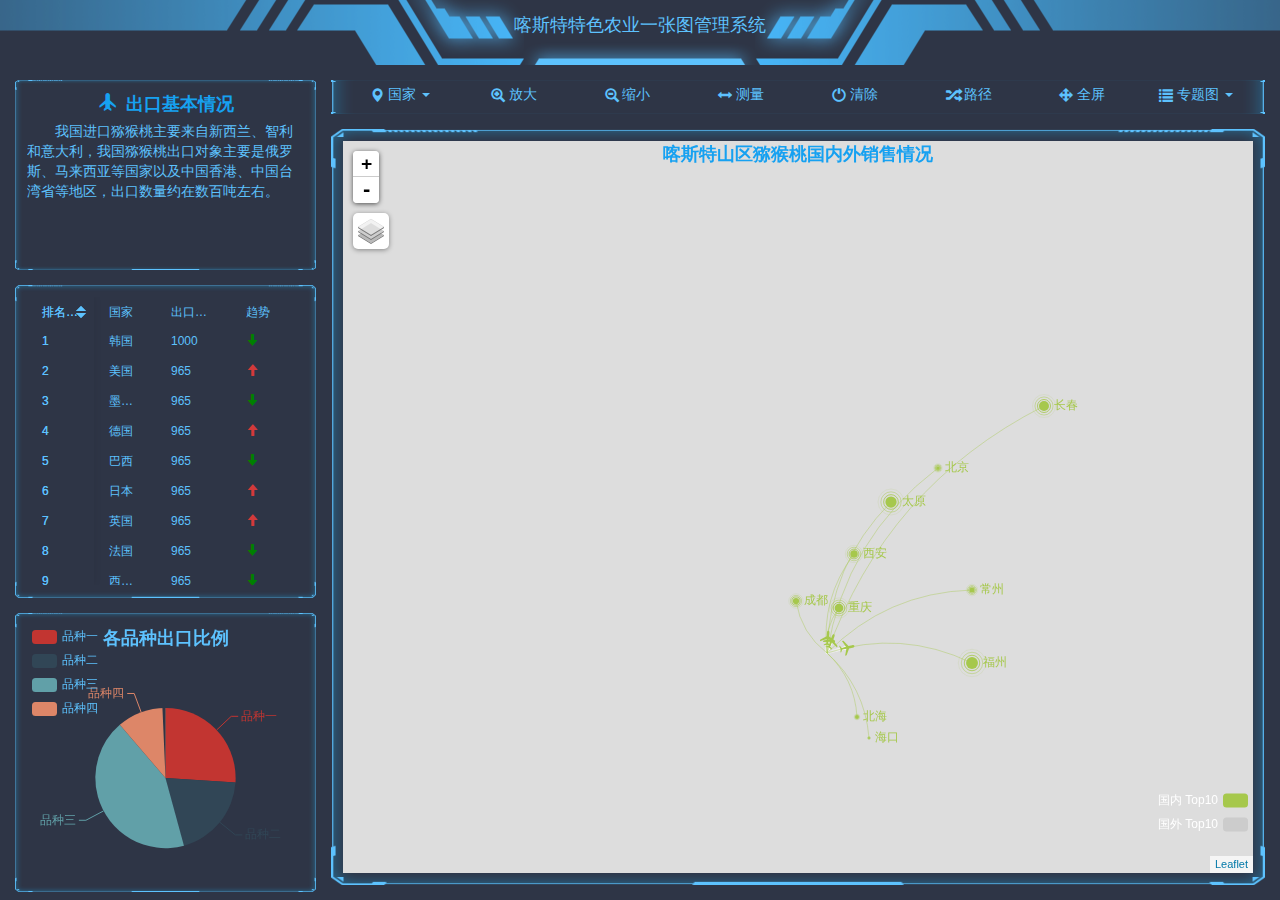
==== commit 35829bdc: "add country page" ====
--- a/country.html
+++ b/country.html
@@ -10,9 +10,10 @@
 	<link rel="stylesheet" href="./css/reset.css">
 	<link rel="stylesheet" href="./lib//bootstrap/css/bootstrap.min.css">
 	<link rel="stylesheet" href="./lib/leaflet/leaflet.css">
-	<link rel="stylesheet" href="./lib/vedio/video-js.min.css">
 	<link rel="stylesheet" href="./css/index.css">
+	<link rel="stylesheet" href="./lib/layui/css/layui.css">
 	<link rel="stylesheet" href="./css/province.css">
+	<link rel="stylesheet" href="./css/country.css">
 </head>
 
 <body>
@@ -43,65 +44,19 @@
 								</div>
 							</div>
 						</div>
-						<!-- 种植情况 -->
+						<!-- 出口情况 -->
 						<div class="xpanel-wrapper xpanel-wrapper-2">
 							<div class="xpanel" style="padding: 12px;">
-								<div class="fill-h" id="planting-info">
-									<ul class="nav nav-tabs" role="tablist">
-										<li role="presentation" class="active"><a href="#home" aria-controls="home" role="tab" data-toggle="tab">出口国家</a></li>
-										<li role="presentation"><a href="#profile" aria-controls="profile" role="tab" data-toggle="tab">出口价格</a></li>
-									</ul>
-									<!-- Tab panes -->
-									<div class="tab-content">
-										<div role="tabpanel" class="tab-pane active" id="home">
-												<!-- <table id="output"></table> -->
-										</div>
-										<div role="tabpanel" class="tab-pane" id="profile">..4444.</div>
-									</div>
+								<div class="fill-h" id="output-info">
+									<table id="output-static"></table>
 								</div>
 							</div>
 						</div>
 						<!-- 缩略图 -->
 						<div class="xpanel-wrapper xpanel-wrapper-2">
 							<div class="xpanel">
-								<div class="fill-h" id="kiwi-photo">
-									<div id="carousel-example-generic" class="carousel slide" data-ride="carousel">
-										<!-- Indicators -->
-										<ol class="carousel-indicators">
-											<li data-target="#carousel-example-generic" data-slide-to="0" class="active"></li>
-											<li data-target="#carousel-example-generic" data-slide-to="1"></li>
-											<li data-target="#carousel-example-generic" data-slide-to="2"></li>
-										</ol>
-
-										<!-- Wrapper for slides -->
-										<div class="carousel-inner" role="listbox">
-											<div class="item active">
-												<img src="./img/kiwi.jpg" alt="...">
-												<div class="carousel-caption">
-												</div>
-											</div>
-											<div class="item">
-												<img src="./img/kiwi_1.jpg" alt="...">
-												<div class="carousel-caption">
-												</div>
-											</div>
-											<div class="item">
-												<img src="./img/kiwi.jpg" alt="...">
-												<div class="carousel-caption">
-												</div>
-											</div>
-										</div>
-
-										<!-- Controls -->
-										<a class="left carousel-control" href="#carousel-example-generic" role="button" data-slide="prev">
-											<span class="glyphicon glyphicon-chevron-left" aria-hidden="true"></span>
-											<span class="sr-only">Previous</span>
-										</a>
-										<a class="right carousel-control" href="#carousel-example-generic" role="button" data-slide="next">
-											<span class="glyphicon glyphicon-chevron-right" aria-hidden="true"></span>
-											<span class="sr-only">Next</span>
-										</a>
-									</div>
+								<div class="fill-h" id="output-variety">
+									
 								</div>
 							</div>
 						</div>
@@ -121,7 +76,7 @@
 											</button>
 											<ul class="dropdown-menu">
 												<li><a href="./province.html">省县</a></li>
-												<li><a href="./country.html">国家</a></li>
+												<li><a href="./index.html">园区</a></li>
 											</ul>
 										</div>
 									</div>
@@ -172,6 +127,46 @@
 												<span>全屏</span>
 											</button>
 
+										</div>
+									</div>
+									<div>
+										<span class="glyphicon glyphicon-list"></span>
+										<div class="btn-group" id="btn">
+											<button type="button" class=" dropdown-toggle" data-toggle="dropdown" aria-haspopup="true" aria-expanded="false">
+												<span>专题图</span> <span class="caret"></span>
+											</button>
+											<ul class="dropdown-menu">
+												<li>
+													<a href="javascript:;">
+														<span class="glyphicon glyphicon-scale"></span>
+														<span>产量</span>
+													</a>
+												</li>
+												<li>
+													<a href="javascript:;">
+														<span class="glyphicon glyphicon-grain"></span>
+														<span>种植面积</span>
+													</a>
+												</li>
+												<li>
+													<a href="javascript:;">
+														<span class="glyphicon glyphicon-xbt"></span>
+														<span>生产量</span>
+													</a>
+												</li>
+												<li>
+													<a href="javascript:;">
+														<span class="glyphicon glyphicon-shopping-cart"></span>
+														<span>购买</span>
+													</a>
+												</li>
+												<li>
+													<a href="javascript:;">
+														<span class="glyphicon glyphicon-equalizer"></span>
+														<span>大型园区数</span>
+													</a>
+												</li>
+											</ul>
 										</div>
 									</div>
 								</div>
@@ -185,38 +180,44 @@
 						</div>
 
 						<!-- 专题图 -->
-						<div class="xpanel-wrapper xpanel-wrapper-1">
+						<!-- <div class="xpanel-wrapper xpanel-wrapper-1">
 							<div class="xpanel">
 								<div class="fill-h" id="thematic-map">
 									<ul>
 										<li>
 											<a href="javascript:;">
-												<span class="glyphicon glyphicon-globe"></span>
-												<span>园区分布</span>
-											</a>
-										</li>
-										<li>
-											<a href="javascript:;">
-												<span class="glyphicon glyphicon-list-alt"></span>
-												<span>营销量</span>
+												<span class="glyphicon glyphicon-scale"></span>
+												<span>产量</span>
+											</a>
+										</li>
+										<li>
+											<a href="javascript:;">
+												<span class="glyphicon glyphicon-grain"></span>
+												<span>种植面积</span>
 											</a>
 										</li>
 										<li>
 											<a href="javascript:;">
 												<span class="glyphicon glyphicon-xbt"></span>
-												<span>产量</span>
-											</a>
-										</li>
-										<li>
-											<a href="javascript:;">
-												<span class="glyphicon glyphicon-flag"></span>
-												<span>园区沙盘</span>
+												<span>生产量</span>
+											</a>
+										</li>
+										<li>
+											<a href="javascript:;">
+												<span class="glyphicon glyphicon-shopping-cart"></span>
+												<span>购买</span>
+											</a>
+										</li>
+										<li>
+											<a href="javascript:;">
+												<span class="glyphicon glyphicon-equalizer"></span>
+												<span>大型园区数</span>
 											</a>
 										</li>
 									</ul>
 								</div>
 							</div>
-						</div>
+						</div> -->
 					</div>
 				</div>
 			</div>
--- a/css/index.css
+++ b/css/index.css
@@ -167,7 +167,7 @@
   height: 20%;
 }
 .xpanel-wrapper-1:nth-child(1) {
-  height: 5%;
+  height: 6%;
 }
 .xpanel-wrapper-1:nth-child(1) .xpanel {
   padding: 5px 12px;
@@ -183,7 +183,7 @@
   background-color: #2e3546;
 }
 .xpanel-wrapper-1:nth-child(1) #toolbar .dropdown-menu a {
-  color: #fff;
+  color: #5dc2fe;
 }
 .xpanel-wrapper-1:nth-child(1) #toolbar .dropdown-menu a:hover {
   background-color: #44a1db;
@@ -202,10 +202,10 @@
   border: none;
 }
 .xpanel-wrapper-1:nth-child(2) {
-  height: 88%;
+  height: 86%;
 }
 .xpanel-wrapper-1:nth-child(3) {
-  height: 7%;
+  height: 8%;
   padding-bottom: 8px;
 }
 .xpanel-wrapper-1:nth-child(3) .xpanel {
@@ -218,14 +218,17 @@
   justify-content: space-between;
   align-items: center;
 }
-.xpanel-wrapper-1:nth-child(3) #thematic-map ul a {
+.xpanel-wrapper-1:nth-child(3) #thematic-map ul li {
+  height: 100%;
+}
+.xpanel-wrapper-1:nth-child(3) #thematic-map ul li a {
   display: inline-flex;
   height: 100%;
   flex-direction: column;
   align-items: center;
   justify-content: space-between;
 }
-.xpanel-wrapper-1:nth-child(3) #thematic-map ul a span {
+.xpanel-wrapper-1:nth-child(3) #thematic-map ul li a span {
   color: #5dc2fe;
 }
 /* tool */
--- a/lib/layui/css/layui.css
+++ b/lib/layui/css/layui.css
@@ -0,0 +1,2 @@
+/** layui-v2.4.5 MIT License By https://www.layui.com */
+ .layui-inline,img{display:inline-block;vertical-align:middle}h1,h2,h3,h4,h5,h6{font-weight:400}.layui-edge,.layui-header,.layui-inline,.layui-main{position:relative}.layui-elip,.layui-form-checkbox span,.layui-form-pane .layui-form-label{text-overflow:ellipsis;white-space:nowrap}.layui-btn,.layui-edge,.layui-inline,img{vertical-align:middle}.layui-btn,.layui-disabled,.layui-icon,.layui-unselect{-webkit-user-select:none;-ms-user-select:none;-moz-user-select:none}blockquote,body,button,dd,div,dl,dt,form,h1,h2,h3,h4,h5,h6,input,li,ol,p,pre,td,textarea,th,ul{margin:0;padding:0;-webkit-tap-highlight-color:rgba(0,0,0,0)}a:active,a:hover{outline:0}img{border:none}li{list-style:none}table{border-collapse:collapse;border-spacing:0}h4,h5,h6{font-size:100%}button,input,optgroup,option,select,textarea{font-family:inherit;font-size:inherit;font-style:inherit;font-weight:inherit;outline:0}pre{white-space:pre-wrap;white-space:-moz-pre-wrap;white-space:-pre-wrap;white-space:-o-pre-wrap;word-wrap:break-word}body{line-height:24px;font:14px Helvetica Neue,Helvetica,PingFang SC,Tahoma,Arial,sans-serif}hr{height:1px;margin:10px 0;border:0;clear:both}a{color:#333;text-decoration:none}a:hover{color:#777}a cite{font-style:normal;*cursor:pointer}.layui-border-box,.layui-border-box *{box-sizing:border-box}.layui-box,.layui-box *{box-sizing:content-box}.layui-clear{clear:both;*zoom:1}.layui-clear:after{content:'\20';clear:both;*zoom:1;display:block;height:0}.layui-inline{*display:inline;*zoom:1}.layui-edge{display:inline-block;width:0;height:0;border-width:6px;border-style:dashed;border-color:transparent;overflow:hidden}.layui-edge-top{top:-4px;border-bottom-color:#999;border-bottom-style:solid}.layui-edge-right{border-left-color:#999;border-left-style:solid}.layui-edge-bottom{top:2px;border-top-color:#999;border-top-style:solid}.layui-edge-left{border-right-color:#999;border-right-style:solid}.layui-elip{overflow:hidden}.layui-disabled,.layui-disabled:hover{color:#d2d2d2!important;cursor:not-allowed!important}.layui-circle{border-radius:100%}.layui-show{display:block!important}.layui-hide{display:none!important}@font-face{font-family:layui-icon;src:url(../font/iconfont.eot?v=240);src:url(../font/iconfont.eot?v=240#iefix) format('embedded-opentype'),url(../font/iconfont.svg?v=240#iconfont) format('svg'),url(../font/iconfont.woff?v=240) format('woff'),url(../font/iconfont.ttf?v=240) format('truetype')}.layui-icon{font-family:layui-icon!important;font-size:16px;font-style:normal;-webkit-font-smoothing:antialiased;-moz-osx-font-smoothing:grayscale}.layui-icon-reply-fill:before{content:"\e611"}.layui-icon-set-fill:before{content:"\e614"}.layui-icon-menu-fill:before{content:"\e60f"}.layui-icon-search:before{content:"\e615"}.layui-icon-share:before{content:"\e641"}.layui-icon-set-sm:before{content:"\e620"}.layui-icon-engine:before{content:"\e628"}.layui-icon-close:before{content:"\1006"}.layui-icon-close-fill:before{content:"\1007"}.layui-icon-chart-screen:before{content:"\e629"}.layui-icon-star:before{content:"\e600"}.layui-icon-circle-dot:before{content:"\e617"}.layui-icon-chat:before{content:"\e606"}.layui-icon-release:before{content:"\e609"}.layui-icon-list:before{content:"\e60a"}.layui-icon-chart:before{content:"\e62c"}.layui-icon-ok-circle:before{content:"\1005"}.layui-icon-layim-theme:before{content:"\e61b"}.layui-icon-table:before{content:"\e62d"}.layui-icon-right:before{content:"\e602"}.layui-icon-left:before{content:"\e603"}.layui-icon-cart-simple:before{content:"\e698"}.layui-icon-face-cry:before{content:"\e69c"}.layui-icon-face-smile:before{content:"\e6af"}.layui-icon-survey:before{content:"\e6b2"}.layui-icon-tree:before{content:"\e62e"}.layui-icon-upload-circle:before{content:"\e62f"}.layui-icon-add-circle:before{content:"\e61f"}.layui-icon-download-circle:before{content:"\e601"}.layui-icon-templeate-1:before{content:"\e630"}.layui-icon-util:before{content:"\e631"}.layui-icon-face-surprised:before{content:"\e664"}.layui-icon-edit:before{content:"\e642"}.layui-icon-speaker:before{content:"\e645"}.layui-icon-down:before{content:"\e61a"}.layui-icon-file:before{content:"\e621"}.layui-icon-layouts:before{content:"\e632"}.layui-icon-rate-half:before{content:"\e6c9"}.layui-icon-add-circle-fine:before{content:"\e608"}.layui-icon-prev-circle:before{content:"\e633"}.layui-icon-read:before{content:"\e705"}.layui-icon-404:before{content:"\e61c"}.layui-icon-carousel:before{content:"\e634"}.layui-icon-help:before{content:"\e607"}.layui-icon-code-circle:before{content:"\e635"}.layui-icon-water:before{content:"\e636"}.layui-icon-username:before{content:"\e66f"}.layui-icon-find-fill:before{content:"\e670"}.layui-icon-about:before{content:"\e60b"}.layui-icon-location:before{content:"\e715"}.layui-icon-up:before{content:"\e619"}.layui-icon-pause:before{content:"\e651"}.layui-icon-date:before{content:"\e637"}.layui-icon-layim-uploadfile:before{content:"\e61d"}.layui-icon-delete:before{content:"\e640"}.layui-icon-play:before{content:"\e652"}.layui-icon-top:before{content:"\e604"}.layui-icon-friends:before{content:"\e612"}.layui-icon-refresh-3:before{content:"\e9aa"}.layui-icon-ok:before{content:"\e605"}.layui-icon-layer:before{content:"\e638"}.layui-icon-face-smile-fine:before{content:"\e60c"}.layui-icon-dollar:before{content:"\e659"}.layui-icon-group:before{content:"\e613"}.layui-icon-layim-download:before{content:"\e61e"}.layui-icon-picture-fine:before{content:"\e60d"}.layui-icon-link:before{content:"\e64c"}.layui-icon-diamond:before{content:"\e735"}.layui-icon-log:before{content:"\e60e"}.layui-icon-rate-solid:before{content:"\e67a"}.layui-icon-fonts-del:before{content:"\e64f"}.layui-icon-unlink:before{content:"\e64d"}.layui-icon-fonts-clear:before{content:"\e639"}.layui-icon-triangle-r:before{content:"\e623"}.layui-icon-circle:before{content:"\e63f"}.layui-icon-radio:before{content:"\e643"}.layui-icon-align-center:before{content:"\e647"}.layui-icon-align-right:before{content:"\e648"}.layui-icon-align-left:before{content:"\e649"}.layui-icon-loading-1:before{content:"\e63e"}.layui-icon-return:before{content:"\e65c"}.layui-icon-fonts-strong:before{content:"\e62b"}.layui-icon-upload:before{content:"\e67c"}.layui-icon-dialogue:before{content:"\e63a"}.layui-icon-video:before{content:"\e6ed"}.layui-icon-headset:before{content:"\e6fc"}.layui-icon-cellphone-fine:before{content:"\e63b"}.layui-icon-add-1:before{content:"\e654"}.layui-icon-face-smile-b:before{content:"\e650"}.layui-icon-fonts-html:before{content:"\e64b"}.layui-icon-form:before{content:"\e63c"}.layui-icon-cart:before{content:"\e657"}.layui-icon-camera-fill:before{content:"\e65d"}.layui-icon-tabs:before{content:"\e62a"}.layui-icon-fonts-code:before{content:"\e64e"}.layui-icon-fire:before{content:"\e756"}.layui-icon-set:before{content:"\e716"}.layui-icon-fonts-u:before{content:"\e646"}.layui-icon-triangle-d:before{content:"\e625"}.layui-icon-tips:before{content:"\e702"}.layui-icon-picture:before{content:"\e64a"}.layui-icon-more-vertical:before{content:"\e671"}.layui-icon-flag:before{content:"\e66c"}.layui-icon-loading:before{content:"\e63d"}.layui-icon-fonts-i:before{content:"\e644"}.layui-icon-refresh-1:before{content:"\e666"}.layui-icon-rmb:before{content:"\e65e"}.layui-icon-home:before{content:"\e68e"}.layui-icon-user:before{content:"\e770"}.layui-icon-notice:before{content:"\e667"}.layui-icon-login-weibo:before{content:"\e675"}.layui-icon-voice:before{content:"\e688"}.layui-icon-upload-drag:before{content:"\e681"}.layui-icon-login-qq:before{content:"\e676"}.layui-icon-snowflake:before{content:"\e6b1"}.layui-icon-file-b:before{content:"\e655"}.layui-icon-template:before{content:"\e663"}.layui-icon-auz:before{content:"\e672"}.layui-icon-console:before{content:"\e665"}.layui-icon-app:before{content:"\e653"}.layui-icon-prev:before{content:"\e65a"}.layui-icon-website:before{content:"\e7ae"}.layui-icon-next:before{content:"\e65b"}.layui-icon-component:before{content:"\e857"}.layui-icon-more:before{content:"\e65f"}.layui-icon-login-wechat:before{content:"\e677"}.layui-icon-shrink-right:before{content:"\e668"}.layui-icon-spread-left:before{content:"\e66b"}.layui-icon-camera:before{content:"\e660"}.layui-icon-note:before{content:"\e66e"}.layui-icon-refresh:before{content:"\e669"}.layui-icon-female:before{content:"\e661"}.layui-icon-male:before{content:"\e662"}.layui-icon-password:before{content:"\e673"}.layui-icon-senior:before{content:"\e674"}.layui-icon-theme:before{content:"\e66a"}.layui-icon-tread:before{content:"\e6c5"}.layui-icon-praise:before{content:"\e6c6"}.layui-icon-star-fill:before{content:"\e658"}.layui-icon-rate:before{content:"\e67b"}.layui-icon-template-1:before{content:"\e656"}.layui-icon-vercode:before{content:"\e679"}.layui-icon-cellphone:before{content:"\e678"}.layui-icon-screen-full:before{content:"\e622"}.layui-icon-screen-restore:before{content:"\e758"}.layui-icon-cols:before{content:"\e610"}.layui-icon-export:before{content:"\e67d"}.layui-icon-print:before{content:"\e66d"}.layui-icon-slider:before{content:"\e714"}.layui-main{width:1140px;margin:0 auto}.layui-header{z-index:1000;height:60px}.layui-header a:hover{transition:all .5s;-webkit-transition:all .5s}.layui-side{position:fixed;left:0;top:0;bottom:0;z-index:999;width:200px;overflow-x:hidden}.layui-side-scroll{position:relative;width:220px;height:100%;overflow-x:hidden}.layui-body{position:absolute;left:200px;right:0;top:0;bottom:0;z-index:998;width:auto;overflow:hidden;overflow-y:auto;box-sizing:border-box}.layui-layout-body{overflow:hidden}.layui-layout-admin .layui-header{background-color:#23262E}.layui-layout-admin .layui-side{top:60px;width:200px;overflow-x:hidden}.layui-layout-admin .layui-body{top:60px;bottom:44px}.layui-layout-admin .layui-main{width:auto;margin:0 15px}.layui-layout-admin .layui-footer{position:fixed;left:200px;right:0;bottom:0;height:44px;line-height:44px;padding:0 15px;background-color:#eee}.layui-layout-admin .layui-logo{position:absolute;left:0;top:0;width:200px;height:100%;line-height:60px;text-align:center;color:#009688;font-size:16px}.layui-layout-admin .layui-header .layui-nav{background:0 0}.layui-layout-left{position:absolute!important;left:200px;top:0}.layui-layout-right{position:absolute!important;right:0;top:0}.layui-container{position:relative;margin:0 auto;padding:0 15px;box-sizing:border-box}.layui-fluid{position:relative;margin:0 auto;padding:0 15px}.layui-row:after,.layui-row:before{content:'';display:block;clear:both}.layui-col-lg1,.layui-col-lg10,.layui-col-lg11,.layui-col-lg12,.layui-col-lg2,.layui-col-lg3,.layui-col-lg4,.layui-col-lg5,.layui-col-lg6,.layui-col-lg7,.layui-col-lg8,.layui-col-lg9,.layui-col-md1,.layui-col-md10,.layui-col-md11,.layui-col-md12,.layui-col-md2,.layui-col-md3,.layui-col-md4,.layui-col-md5,.layui-col-md6,.layui-col-md7,.layui-col-md8,.layui-col-md9,.layui-col-sm1,.layui-col-sm10,.layui-col-sm11,.layui-col-sm12,.layui-col-sm2,.layui-col-sm3,.layui-col-sm4,.layui-col-sm5,.layui-col-sm6,.layui-col-sm7,.layui-col-sm8,.layui-col-sm9,.layui-col-xs1,.layui-col-xs10,.layui-col-xs11,.layui-col-xs12,.layui-col-xs2,.layui-col-xs3,.layui-col-xs4,.layui-col-xs5,.layui-col-xs6,.layui-col-xs7,.layui-col-xs8,.layui-col-xs9{position:relative;display:block;box-sizing:border-box}.layui-col-xs1,.layui-col-xs10,.layui-col-xs11,.layui-col-xs12,.layui-col-xs2,.layui-col-xs3,.layui-col-xs4,.layui-col-xs5,.layui-col-xs6,.layui-col-xs7,.layui-col-xs8,.layui-col-xs9{float:left}.layui-col-xs1{width:8.33333333%}.layui-col-xs2{width:16.66666667%}.layui-col-xs3{width:25%}.layui-col-xs4{width:33.33333333%}.layui-col-xs5{width:41.66666667%}.layui-col-xs6{width:50%}.layui-col-xs7{width:58.33333333%}.layui-col-xs8{width:66.66666667%}.layui-col-xs9{width:75%}.layui-col-xs10{width:83.33333333%}.layui-col-xs11{width:91.66666667%}.layui-col-xs12{width:100%}.layui-col-xs-offset1{margin-left:8.33333333%}.layui-col-xs-offset2{margin-left:16.66666667%}.layui-col-xs-offset3{margin-left:25%}.layui-col-xs-offset4{margin-left:33.33333333%}.layui-col-xs-offset5{margin-left:41.66666667%}.layui-col-xs-offset6{margin-left:50%}.layui-col-xs-offset7{margin-left:58.33333333%}.layui-col-xs-offset8{margin-left:66.66666667%}.layui-col-xs-offset9{margin-left:75%}.layui-col-xs-offset10{margin-left:83.33333333%}.layui-col-xs-offset11{margin-left:91.66666667%}.layui-col-xs-offset12{margin-left:100%}@media screen and (max-width:768px){.layui-hide-xs{display:none!important}.layui-show-xs-block{display:block!important}.layui-show-xs-inline{display:inline!important}.layui-show-xs-inline-block{display:inline-block!important}}@media screen and (min-width:768px){.layui-container{width:750px}.layui-hide-sm{display:none!important}.layui-show-sm-block{display:block!important}.layui-show-sm-inline{display:inline!important}.layui-show-sm-inline-block{display:inline-block!important}.layui-col-sm1,.layui-col-sm10,.layui-col-sm11,.layui-col-sm12,.layui-col-sm2,.layui-col-sm3,.layui-col-sm4,.layui-col-sm5,.layui-col-sm6,.layui-col-sm7,.layui-col-sm8,.layui-col-sm9{float:left}.layui-col-sm1{width:8.33333333%}.layui-col-sm2{width:16.66666667%}.layui-col-sm3{width:25%}.layui-col-sm4{width:33.33333333%}.layui-col-sm5{width:41.66666667%}.layui-col-sm6{width:50%}.layui-col-sm7{width:58.33333333%}.layui-col-sm8{width:66.66666667%}.layui-col-sm9{width:75%}.layui-col-sm10{width:83.33333333%}.layui-col-sm11{width:91.66666667%}.layui-col-sm12{width:100%}.layui-col-sm-offset1{margin-left:8.33333333%}.layui-col-sm-offset2{margin-left:16.66666667%}.layui-col-sm-offset3{margin-left:25%}.layui-col-sm-offset4{margin-left:33.33333333%}.layui-col-sm-offset5{margin-left:41.66666667%}.layui-col-sm-offset6{margin-left:50%}.layui-col-sm-offset7{margin-left:58.33333333%}.layui-col-sm-offset8{margin-left:66.66666667%}.layui-col-sm-offset9{margin-left:75%}.layui-col-sm-offset10{margin-left:83.33333333%}.layui-col-sm-offset11{margin-left:91.66666667%}.layui-col-sm-offset12{margin-left:100%}}@media screen and (min-width:992px){.layui-container{width:970px}.layui-hide-md{display:none!important}.layui-show-md-block{display:block!important}.layui-show-md-inline{display:inline!important}.layui-show-md-inline-block{display:inline-block!important}.layui-col-md1,.layui-col-md10,.layui-col-md11,.layui-col-md12,.layui-col-md2,.layui-col-md3,.layui-col-md4,.layui-col-md5,.layui-col-md6,.layui-col-md7,.layui-col-md8,.layui-col-md9{float:left}.layui-col-md1{width:8.33333333%}.layui-col-md2{width:16.66666667%}.layui-col-md3{width:25%}.layui-col-md4{width:33.33333333%}.layui-col-md5{width:41.66666667%}.layui-col-md6{width:50%}.layui-col-md7{width:58.33333333%}.layui-col-md8{width:66.66666667%}.layui-col-md9{width:75%}.layui-col-md10{width:83.33333333%}.layui-col-md11{width:91.66666667%}.layui-col-md12{width:100%}.layui-col-md-offset1{margin-left:8.33333333%}.layui-col-md-offset2{margin-left:16.66666667%}.layui-col-md-offset3{margin-left:25%}.layui-col-md-offset4{margin-left:33.33333333%}.layui-col-md-offset5{margin-left:41.66666667%}.layui-col-md-offset6{margin-left:50%}.layui-col-md-offset7{margin-left:58.33333333%}.layui-col-md-offset8{margin-left:66.66666667%}.layui-col-md-offset9{margin-left:75%}.layui-col-md-offset10{margin-left:83.33333333%}.layui-col-md-offset11{margin-left:91.66666667%}.layui-col-md-offset12{margin-left:100%}}@media screen and (min-width:1200px){.layui-container{width:1170px}.layui-hide-lg{display:none!important}.layui-show-lg-block{display:block!important}.layui-show-lg-inline{display:inline!important}.layui-show-lg-inline-block{display:inline-block!important}.layui-col-lg1,.layui-col-lg10,.layui-col-lg11,.layui-col-lg12,.layui-col-lg2,.layui-col-lg3,.layui-col-lg4,.layui-col-lg5,.layui-col-lg6,.layui-col-lg7,.layui-col-lg8,.layui-col-lg9{float:left}.layui-col-lg1{width:8.33333333%}.layui-col-lg2{width:16.66666667%}.layui-col-lg3{width:25%}.layui-col-lg4{width:33.33333333%}.layui-col-lg5{width:41.66666667%}.layui-col-lg6{width:50%}.layui-col-lg7{width:58.33333333%}.layui-col-lg8{width:66.66666667%}.layui-col-lg9{width:75%}.layui-col-lg10{width:83.33333333%}.layui-col-lg11{width:91.66666667%}.layui-col-lg12{width:100%}.layui-col-lg-offset1{margin-left:8.33333333%}.layui-col-lg-offset2{margin-left:16.66666667%}.layui-col-lg-offset3{margin-left:25%}.layui-col-lg-offset4{margin-left:33.33333333%}.layui-col-lg-offset5{margin-left:41.66666667%}.layui-col-lg-offset6{margin-left:50%}.layui-col-lg-offset7{margin-left:58.33333333%}.layui-col-lg-offset8{margin-left:66.66666667%}.layui-col-lg-offset9{margin-left:75%}.layui-col-lg-offset10{margin-left:83.33333333%}.layui-col-lg-offset11{margin-left:91.66666667%}.layui-col-lg-offset12{margin-left:100%}}.layui-col-space1{margin:-.5px}.layui-col-space1>*{padding:.5px}.layui-col-space3{margin:-1.5px}.layui-col-space3>*{padding:1.5px}.layui-col-space5{margin:-2.5px}.layui-col-space5>*{padding:2.5px}.layui-col-space8{margin:-3.5px}.layui-col-space8>*{padding:3.5px}.layui-col-space10{margin:-5px}.layui-col-space10>*{padding:5px}.layui-col-space12{margin:-6px}.layui-col-space12>*{padding:6px}.layui-col-space15{margin:-7.5px}.layui-col-space15>*{padding:7.5px}.layui-col-space18{margin:-9px}.layui-col-space18>*{padding:9px}.layui-col-space20{margin:-10px}.layui-col-space20>*{padding:10px}.layui-col-space22{margin:-11px}.layui-col-space22>*{padding:11px}.layui-col-space25{margin:-12.5px}.layui-col-space25>*{padding:12.5px}.layui-col-space30{margin:-15px}.layui-col-space30>*{padding:15px}.layui-btn,.layui-input,.layui-select,.layui-textarea,.layui-upload-button{outline:0;-webkit-appearance:none;transition:all .3s;-webkit-transition:all .3s;box-sizing:border-box}.layui-elem-quote{margin-bottom:10px;padding:15px;line-height:22px;border-left:5px solid #009688;border-radius:0 2px 2px 0;background-color:#f2f2f2}.layui-quote-nm{border-style:solid;border-width:1px 1px 1px 5px;background:0 0}.layui-elem-field{margin-bottom:10px;padding:0;border-width:1px;border-style:solid}.layui-elem-field legend{margin-left:20px;padding:0 10px;font-size:20px;font-weight:300}.layui-field-title{margin:10px 0 20px;border-width:1px 0 0}.layui-field-box{padding:10px 15px}.layui-field-title .layui-field-box{padding:10px 0}.layui-progress{position:relative;height:6px;border-radius:20px;background-color:#e2e2e2}.layui-progress-bar{position:absolute;left:0;top:0;width:0;max-width:100%;height:6px;border-radius:20px;text-align:right;background-color:#5FB878;transition:all .3s;-webkit-transition:all .3s}.layui-progress-big,.layui-progress-big .layui-progress-bar{height:18px;line-height:18px}.layui-progress-text{position:relative;top:-20px;line-height:18px;font-size:12px;color:#666}.layui-progress-big .layui-progress-text{position:static;padding:0 10px;color:#fff}.layui-collapse{border-width:1px;border-style:solid;border-radius:2px}.layui-colla-content,.layui-colla-item{border-top-width:1px;border-top-style:solid}.layui-colla-item:first-child{border-top:none}.layui-colla-title{position:relative;height:42px;line-height:42px;padding:0 15px 0 35px;color:#333;background-color:#f2f2f2;cursor:pointer;font-size:14px;overflow:hidden}.layui-colla-content{display:none;padding:10px 15px;line-height:22px;color:#666}.layui-colla-icon{position:absolute;left:15px;top:0;font-size:14px}.layui-card{margin-bottom:15px;border-radius:2px;background-color:#fff;box-shadow:0 1px 2px 0 rgba(0,0,0,.05)}.layui-card:last-child{margin-bottom:0}.layui-card-header{position:relative;height:42px;line-height:42px;padding:0 15px;border-bottom:1px solid #f6f6f6;color:#333;border-radius:2px 2px 0 0;font-size:14px}.layui-bg-black,.layui-bg-blue,.layui-bg-cyan,.layui-bg-green,.layui-bg-orange,.layui-bg-red{color:#fff!important}.layui-card-body{position:relative;padding:10px 15px;line-height:24px}.layui-card-body[pad15]{padding:15px}.layui-card-body[pad20]{padding:20px}.layui-card-body .layui-table{margin:5px 0}.layui-card .layui-tab{margin:0}.layui-panel-window{position:relative;padding:15px;border-radius:0;border-top:5px solid #E6E6E6;background-color:#fff}.layui-auxiliar-moving{position:fixed;left:0;right:0;top:0;bottom:0;width:100%;height:100%;background:0 0;z-index:9999999999}.layui-form-label,.layui-form-mid,.layui-form-select,.layui-input-block,.layui-input-inline,.layui-textarea{position:relative}.layui-bg-red{background-color:#FF5722!important}.layui-bg-orange{background-color:#FFB800!important}.layui-bg-green{background-color:#009688!important}.layui-bg-cyan{background-color:#2F4056!important}.layui-bg-blue{background-color:#1E9FFF!important}.layui-bg-black{background-color:#393D49!important}.layui-bg-gray{background-color:#eee!important;color:#666!important}.layui-badge-rim,.layui-colla-content,.layui-colla-item,.layui-collapse,.layui-elem-field,.layui-form-pane .layui-form-item[pane],.layui-form-pane .layui-form-label,.layui-input,.layui-layedit,.layui-layedit-tool,.layui-quote-nm,.layui-select,.layui-tab-bar,.layui-tab-card,.layui-tab-title,.layui-tab-title .layui-this:after,.layui-textarea{border-color:#e6e6e6}.layui-timeline-item:before,hr{background-color:#e6e6e6}.layui-text{line-height:22px;font-size:14px;color:#666}.layui-text h1,.layui-text h2,.layui-text h3{font-weight:500;color:#333}.layui-text h1{font-size:30px}.layui-text h2{font-size:24px}.layui-text h3{font-size:18px}.layui-text a:not(.layui-btn){color:#01AAED}.layui-text a:not(.layui-btn):hover{text-decoration:underline}.layui-text ul{padding:5px 0 5px 15px}.layui-text ul li{margin-top:5px;list-style-type:disc}.layui-text em,.layui-word-aux{color:#999!important;padding:0 5px!important}.layui-btn{display:inline-block;height:38px;line-height:38px;padding:0 18px;background-color:#009688;color:#fff;white-space:nowrap;text-align:center;font-size:14px;border:none;border-radius:2px;cursor:pointer}.layui-btn:hover{opacity:.8;filter:alpha(opacity=80);color:#fff}.layui-btn:active{opacity:1;filter:alpha(opacity=100)}.layui-btn+.layui-btn{margin-left:10px}.layui-btn-container{font-size:0}.layui-btn-container .layui-btn{margin-right:10px;margin-bottom:10px}.layui-btn-container .layui-btn+.layui-btn{margin-left:0}.layui-table .layui-btn-container .layui-btn{margin-bottom:9px}.layui-btn-radius{border-radius:100px}.layui-btn .layui-icon{margin-right:3px;font-size:18px;vertical-align:bottom;vertical-align:middle\9}.layui-btn-primary{border:1px solid #C9C9C9;background-color:#fff;color:#555}.layui-btn-primary:hover{border-color:#009688;color:#333}.layui-btn-normal{background-color:#1E9FFF}.layui-btn-warm{background-color:#FFB800}.layui-btn-danger{background-color:#FF5722}.layui-btn-disabled,.layui-btn-disabled:active,.layui-btn-disabled:hover{border:1px solid #e6e6e6;background-color:#FBFBFB;color:#C9C9C9;cursor:not-allowed;opacity:1}.layui-btn-lg{height:44px;line-height:44px;padding:0 25px;font-size:16px}.layui-btn-sm{height:30px;line-height:30px;padding:0 10px;font-size:12px}.layui-btn-sm i{font-size:16px!important}.layui-btn-xs{height:22px;line-height:22px;padding:0 5px;font-size:12px}.layui-btn-xs i{font-size:14px!important}.layui-btn-group{display:inline-block;vertical-align:middle;font-size:0}.layui-btn-group .layui-btn{margin-left:0!important;margin-right:0!important;border-left:1px solid rgba(255,255,255,.5);border-radius:0}.layui-btn-group .layui-btn-primary{border-left:none}.layui-btn-group .layui-btn-primary:hover{border-color:#C9C9C9;color:#009688}.layui-btn-group .layui-btn:first-child{border-left:none;border-radius:2px 0 0 2px}.layui-btn-group .layui-btn-primary:first-child{border-left:1px solid #c9c9c9}.layui-btn-group .layui-btn:last-child{border-radius:0 2px 2px 0}.layui-btn-group .layui-btn+.layui-btn{margin-left:0}.layui-btn-group+.layui-btn-group{margin-left:10px}.layui-btn-fluid{width:100%}.layui-input,.layui-select,.layui-textarea{height:38px;line-height:1.3;line-height:38px\9;border-width:1px;border-style:solid;background-color:#fff;border-radius:2px}.layui-input::-webkit-input-placeholder,.layui-select::-webkit-input-placeholder,.layui-textarea::-webkit-input-placeholder{line-height:1.3}.layui-input,.layui-textarea{display:block;width:100%;padding-left:10px}.layui-input:hover,.layui-textarea:hover{border-color:#D2D2D2!important}.layui-input:focus,.layui-textarea:focus{border-color:#C9C9C9!important}.layui-textarea{min-height:100px;height:auto;line-height:20px;padding:6px 10px;resize:vertical}.layui-select{padding:0 10px}.layui-form input[type=checkbox],.layui-form input[type=radio],.layui-form select{display:none}.layui-form [lay-ignore]{display:initial}.layui-form-item{margin-bottom:15px;clear:both;*zoom:1}.layui-form-item:after{content:'\20';clear:both;*zoom:1;display:block;height:0}.layui-form-label{float:left;display:block;padding:9px 15px;width:80px;font-weight:400;line-height:20px;text-align:right}.layui-form-label-col{display:block;float:none;padding:9px 0;line-height:20px;text-align:left}.layui-form-item .layui-inline{margin-bottom:5px;margin-right:10px}.layui-input-block{margin-left:110px;min-height:36px}.layui-input-inline{display:inline-block;vertical-align:middle}.layui-form-item .layui-input-inline{float:left;width:190px;margin-right:10px}.layui-form-text .layui-input-inline{width:auto}.layui-form-mid{float:left;display:block;padding:9px 0!important;line-height:20px;margin-right:10px}.layui-form-danger+.layui-form-select .layui-input,.layui-form-danger:focus{border-color:#FF5722!important}.layui-form-select .layui-input{padding-right:30px;cursor:pointer}.layui-form-select .layui-edge{position:absolute;right:10px;top:50%;margin-top:-3px;cursor:pointer;border-width:6px;border-top-color:#c2c2c2;border-top-style:solid;transition:all .3s;-webkit-transition:all .3s}.layui-form-select dl{display:none;position:absolute;left:0;top:42px;padding:5px 0;z-index:899;min-width:100%;border:1px solid #d2d2d2;max-height:300px;overflow-y:auto;background-color:#fff;border-radius:2px;box-shadow:0 2px 4px rgba(0,0,0,.12);box-sizing:border-box}.layui-form-select dl dd,.layui-form-select dl dt{padding:0 10px;line-height:36px;white-space:nowrap;overflow:hidden;text-overflow:ellipsis}.layui-form-select dl dt{font-size:12px;color:#999}.layui-form-select dl dd{cursor:pointer}.layui-form-select dl dd:hover{background-color:#f2f2f2;-webkit-transition:.5s all;transition:.5s all}.layui-form-select .layui-select-group dd{padding-left:20px}.layui-form-select dl dd.layui-select-tips{padding-left:10px!important;color:#999}.layui-form-select dl dd.layui-this{background-color:#5FB878;color:#fff}.layui-form-checkbox,.layui-form-select dl dd.layui-disabled{background-color:#fff}.layui-form-selected dl{display:block}.layui-form-checkbox,.layui-form-checkbox *,.layui-form-switch{display:inline-block;vertical-align:middle}.layui-form-selected .layui-edge{margin-top:-9px;-webkit-transform:rotate(180deg);transform:rotate(180deg);margin-top:-3px\9}:root .layui-form-selected .layui-edge{margin-top:-9px\0/IE9}.layui-form-selectup dl{top:auto;bottom:42px}.layui-select-none{margin:5px 0;text-align:center;color:#999}.layui-select-disabled .layui-disabled{border-color:#eee!important}.layui-select-disabled .layui-edge{border-top-color:#d2d2d2}.layui-form-checkbox{position:relative;height:30px;line-height:30px;margin-right:10px;padding-right:30px;cursor:pointer;font-size:0;-webkit-transition:.1s linear;transition:.1s linear;box-sizing:border-box}.layui-form-checkbox span{padding:0 10px;height:100%;font-size:14px;border-radius:2px 0 0 2px;background-color:#d2d2d2;color:#fff;overflow:hidden}.layui-form-checkbox:hover span{background-color:#c2c2c2}.layui-form-checkbox i{position:absolute;right:0;top:0;width:30px;height:28px;border:1px solid #d2d2d2;border-left:none;border-radius:0 2px 2px 0;color:#fff;font-size:20px;text-align:center}.layui-form-checkbox:hover i{border-color:#c2c2c2;color:#c2c2c2}.layui-form-checked,.layui-form-checked:hover{border-color:#5FB878}.layui-form-checked span,.layui-form-checked:hover span{background-color:#5FB878}.layui-form-checked i,.layui-form-checked:hover i{color:#5FB878}.layui-form-item .layui-form-checkbox{margin-top:4px}.layui-form-checkbox[lay-skin=primary]{height:auto!important;line-height:normal!important;min-width:18px;min-height:18px;border:none!important;margin-right:0;padding-left:28px;padding-right:0;background:0 0}.layui-form-checkbox[lay-skin=primary] span{padding-left:0;padding-right:15px;line-height:18px;background:0 0;color:#666}.layui-form-checkbox[lay-skin=primary] i{right:auto;left:0;width:16px;height:16px;line-height:16px;border:1px solid #d2d2d2;font-size:12px;border-radius:2px;background-color:#fff;-webkit-transition:.1s linear;transition:.1s linear}.layui-form-checkbox[lay-skin=primary]:hover i{border-color:#5FB878;color:#fff}.layui-form-checked[lay-skin=primary] i{border-color:#5FB878;background-color:#5FB878;color:#fff}.layui-checkbox-disbaled[lay-skin=primary] span{background:0 0!important;color:#c2c2c2}.layui-checkbox-disbaled[lay-skin=primary]:hover i{border-color:#d2d2d2}.layui-form-item .layui-form-checkbox[lay-skin=primary]{margin-top:10px}.layui-form-switch{position:relative;height:22px;line-height:22px;min-width:35px;padding:0 5px;margin-top:8px;border:1px solid #d2d2d2;border-radius:20px;cursor:pointer;background-color:#fff;-webkit-transition:.1s linear;transition:.1s linear}.layui-form-switch i{position:absolute;left:5px;top:3px;width:16px;height:16px;border-radius:20px;background-color:#d2d2d2;-webkit-transition:.1s linear;transition:.1s linear}.layui-form-switch em{position:relative;top:0;width:25px;margin-left:21px;padding:0!important;text-align:center!important;color:#999!important;font-style:normal!important;font-size:12px}.layui-form-onswitch{border-color:#5FB878;background-color:#5FB878}.layui-checkbox-disbaled,.layui-checkbox-disbaled i{border-color:#e2e2e2!important}.layui-form-onswitch i{left:100%;margin-left:-21px;background-color:#fff}.layui-form-onswitch em{margin-left:5px;margin-right:21px;color:#fff!important}.layui-checkbox-disbaled span{background-color:#e2e2e2!important}.layui-checkbox-disbaled:hover i{color:#fff!important}[lay-radio]{display:none}.layui-form-radio,.layui-form-radio *{display:inline-block;vertical-align:middle}.layui-form-radio{line-height:28px;margin:6px 10px 0 0;padding-right:10px;cursor:pointer;font-size:0}.layui-form-radio *{font-size:14px}.layui-form-radio>i{margin-right:8px;font-size:22px;color:#c2c2c2}.layui-form-radio>i:hover,.layui-form-radioed>i{color:#5FB878}.layui-radio-disbaled>i{color:#e2e2e2!important}.layui-form-pane .layui-form-label{width:110px;padding:8px 15px;height:38px;line-height:20px;border-width:1px;border-style:solid;border-radius:2px 0 0 2px;text-align:center;background-color:#FBFBFB;overflow:hidden;box-sizing:border-box}.layui-form-pane .layui-input-inline{margin-left:-1px}.layui-form-pane .layui-input-block{margin-left:110px;left:-1px}.layui-form-pane .layui-input{border-radius:0 2px 2px 0}.layui-form-pane .layui-form-text .layui-form-label{float:none;width:100%;border-radius:2px;box-sizing:border-box;text-align:left}.layui-form-pane .layui-form-text .layui-input-inline{display:block;margin:0;top:-1px;clear:both}.layui-form-pane .layui-form-text .layui-input-block{margin:0;left:0;top:-1px}.layui-form-pane .layui-form-text .layui-textarea{min-height:100px;border-radius:0 0 2px 2px}.layui-form-pane .layui-form-checkbox{margin:4px 0 4px 10px}.layui-form-pane .layui-form-radio,.layui-form-pane .layui-form-switch{margin-top:6px;margin-left:10px}.layui-form-pane .layui-form-item[pane]{position:relative;border-width:1px;border-style:solid}.layui-form-pane .layui-form-item[pane] .layui-form-label{position:absolute;left:0;top:0;height:100%;border-width:0 1px 0 0}.layui-form-pane .layui-form-item[pane] .layui-input-inline{margin-left:110px}@media screen and (max-width:450px){.layui-form-item .layui-form-label{text-overflow:ellipsis;overflow:hidden;white-space:nowrap}.layui-form-item .layui-inline{display:block;margin-right:0;margin-bottom:20px;clear:both}.layui-form-item .layui-inline:after{content:'\20';clear:both;display:block;height:0}.layui-form-item .layui-input-inline{display:block;float:none;left:-3px;width:auto;margin:0 0 10px 112px}.layui-form-item .layui-input-inline+.layui-form-mid{margin-left:110px;top:-5px;padding:0}.layui-form-item .layui-form-checkbox{margin-right:5px;margin-bottom:5px}}.layui-layedit{border-width:1px;border-style:solid;border-radius:2px}.layui-layedit-tool{padding:3px 5px;border-bottom-width:1px;border-bottom-style:solid;font-size:0}.layedit-tool-fixed{position:fixed;top:0;border-top:1px solid #e2e2e2}.layui-layedit-tool .layedit-tool-mid,.layui-layedit-tool .layui-icon{display:inline-block;vertical-align:middle;text-align:center;font-size:14px}.layui-layedit-tool .layui-icon{position:relative;width:32px;height:30px;line-height:30px;margin:3px 5px;color:#777;cursor:pointer;border-radius:2px}.layui-layedit-tool .layui-icon:hover{color:#393D49}.layui-layedit-tool .layui-icon:active{color:#000}.layui-layedit-tool .layedit-tool-active{background-color:#e2e2e2;color:#000}.layui-layedit-tool .layui-disabled,.layui-layedit-tool .layui-disabled:hover{color:#d2d2d2;cursor:not-allowed}.layui-layedit-tool .layedit-tool-mid{width:1px;height:18px;margin:0 10px;background-color:#d2d2d2}.layedit-tool-html{width:50px!important;font-size:30px!important}.layedit-tool-b,.layedit-tool-code,.layedit-tool-help{font-size:16px!important}.layedit-tool-d,.layedit-tool-face,.layedit-tool-image,.layedit-tool-unlink{font-size:18px!important}.layedit-tool-image input{position:absolute;font-size:0;left:0;top:0;width:100%;height:100%;opacity:.01;filter:Alpha(opacity=1);cursor:pointer}.layui-layedit-iframe iframe{display:block;width:100%}#LAY_layedit_code{overflow:hidden}.layui-laypage{display:inline-block;*display:inline;*zoom:1;vertical-align:middle;margin:10px 0;font-size:0}.layui-laypage>a:first-child,.layui-laypage>a:first-child em{border-radius:2px 0 0 2px}.layui-laypage>a:last-child,.layui-laypage>a:last-child em{border-radius:0 2px 2px 0}.layui-laypage>:first-child{margin-left:0!important}.layui-laypage>:last-child{margin-right:0!important}.layui-laypage a,.layui-laypage button,.layui-laypage input,.layui-laypage select,.layui-laypage span{border:1px solid #e2e2e2}.layui-laypage a,.layui-laypage span{display:inline-block;*display:inline;*zoom:1;vertical-align:middle;padding:0 15px;height:28px;line-height:28px;margin:0 -1px 5px 0;background-color:#fff;color:#333;font-size:12px}.layui-flow-more a *,.layui-laypage input,.layui-table-view select[lay-ignore]{display:inline-block}.layui-laypage a:hover{color:#009688}.layui-laypage em{font-style:normal}.layui-laypage .layui-laypage-spr{color:#999;font-weight:700}.layui-laypage a{text-decoration:none}.layui-laypage .layui-laypage-curr{position:relative}.layui-laypage .layui-laypage-curr em{position:relative;color:#fff}.layui-laypage .layui-laypage-curr .layui-laypage-em{position:absolute;left:-1px;top:-1px;padding:1px;width:100%;height:100%;background-color:#009688}.layui-laypage-em{border-radius:2px}.layui-laypage-next em,.layui-laypage-prev em{font-family:Sim sun;font-size:16px}.layui-laypage .layui-laypage-count,.layui-laypage .layui-laypage-limits,.layui-laypage .layui-laypage-refresh,.layui-laypage .layui-laypage-skip{margin-left:10px;margin-right:10px;padding:0;border:none}.layui-laypage .layui-laypage-limits,.layui-laypage .layui-laypage-refresh{vertical-align:top}.layui-laypage .layui-laypage-refresh i{font-size:18px;cursor:pointer}.layui-laypage select{height:22px;padding:3px;border-radius:2px;cursor:pointer}.layui-laypage .layui-laypage-skip{height:30px;line-height:30px;color:#999}.layui-laypage button,.layui-laypage input{height:30px;line-height:30px;border-radius:2px;vertical-align:top;background-color:#fff;box-sizing:border-box}.layui-laypage input{width:40px;margin:0 10px;padding:0 3px;text-align:center}.layui-laypage input:focus,.layui-laypage select:focus{border-color:#009688!important}.layui-laypage button{margin-left:10px;padding:0 10px;cursor:pointer}.layui-table,.layui-table-view{margin:10px 0}.layui-flow-more{margin:10px 0;text-align:center;color:#999;font-size:14px}.layui-flow-more a{height:32px;line-height:32px}.layui-flow-more a *{vertical-align:top}.layui-flow-more a cite{padding:0 20px;border-radius:3px;background-color:#eee;color:#333;font-style:normal}.layui-flow-more a cite:hover{opacity:.8}.layui-flow-more a i{font-size:30px;color:#737383}.layui-table{width:100%;background-color:#fff;color:#666}.layui-table tr{transition:all .3s;-webkit-transition:all .3s}.layui-table th{text-align:left;font-weight:400}.layui-table tbody tr:hover,.layui-table thead tr,.layui-table-click,.layui-table-header,.layui-table-hover,.layui-table-mend,.layui-table-patch,.layui-table-tool,.layui-table-total,.layui-table-total tr,.layui-table[lay-even] tr:nth-child(even){background-color:#f2f2f2}.layui-table td,.layui-table th,.layui-table-col-set,.layui-table-fixed-r,.layui-table-grid-down,.layui-table-header,.layui-table-page,.layui-table-tips-main,.layui-table-tool,.layui-table-total,.layui-table-view,.layui-table[lay-skin=line],.layui-table[lay-skin=row]{border-width:1px;border-style:solid;border-color:#e6e6e6}.layui-table td,.layui-table th{position:relative;padding:9px 15px;min-height:20px;line-height:20px;font-size:14px}.layui-table[lay-skin=line] td,.layui-table[lay-skin=line] th{border-width:0 0 1px}.layui-table[lay-skin=row] td,.layui-table[lay-skin=row] th{border-width:0 1px 0 0}.layui-table[lay-skin=nob] td,.layui-table[lay-skin=nob] th{border:none}.layui-table img{max-width:100px}.layui-table[lay-size=lg] td,.layui-table[lay-size=lg] th{padding:15px 30px}.layui-table-view .layui-table[lay-size=lg] .layui-table-cell{height:40px;line-height:40px}.layui-table[lay-size=sm] td,.layui-table[lay-size=sm] th{font-size:12px;padding:5px 10px}.layui-table-view .layui-table[lay-size=sm] .layui-table-cell{height:20px;line-height:20px}.layui-table[lay-data]{display:none}.layui-table-box{position:relative;overflow:hidden}.layui-table-view .layui-table{position:relative;width:auto;margin:0}.layui-table-view .layui-table[lay-skin=line]{border-width:0 1px 0 0}.layui-table-view .layui-table[lay-skin=row]{border-width:0 0 1px}.layui-table-view .layui-table td,.layui-table-view .layui-table th{padding:5px 0;border-top:none;border-left:none}.layui-table-view .layui-table th.layui-unselect .layui-table-cell span{cursor:pointer}.layui-table-view .layui-table td{cursor:default}.layui-table-view .layui-form-checkbox[lay-skin=primary] i{width:18px;height:18px}.layui-table-view .layui-form-radio{line-height:0;padding:0}.layui-table-view .layui-form-radio>i{margin:0;font-size:20px}.layui-table-init{position:absolute;left:0;top:0;width:100%;height:100%;text-align:center;z-index:110}.layui-table-init .layui-icon{position:absolute;left:50%;top:50%;margin:-15px 0 0 -15px;font-size:30px;color:#c2c2c2}.layui-table-header{border-width:0 0 1px;overflow:hidden}.layui-table-header .layui-table{margin-bottom:-1px}.layui-table-tool .layui-inline[lay-event]{position:relative;width:26px;height:26px;padding:5px;line-height:16px;margin-right:10px;text-align:center;color:#333;border:1px solid #ccc;cursor:pointer;-webkit-transition:.5s all;transition:.5s all}.layui-table-tool .layui-inline[lay-event]:hover{border:1px solid #999}.layui-table-tool-temp{padding-right:120px}.layui-table-tool-self{position:absolute;right:17px;top:10px}.layui-table-tool .layui-table-tool-self .layui-inline[lay-event]{margin:0 0 0 10px}.layui-table-tool-panel{position:absolute;top:29px;left:-1px;padding:5px 0;min-width:150px;min-height:40px;border:1px solid #d2d2d2;text-align:left;overflow-y:auto;background-color:#fff;box-shadow:0 2px 4px rgba(0,0,0,.12)}.layui-table-cell,.layui-table-tool-panel li{overflow:hidden;text-overflow:ellipsis;white-space:nowrap}.layui-table-tool-panel li{padding:0 10px;line-height:30px;-webkit-transition:.5s all;transition:.5s all}.layui-table-tool-panel li .layui-form-checkbox[lay-skin=primary]{width:100%;padding-left:28px}.layui-table-tool-panel li:hover{background-color:#f2f2f2}.layui-table-tool-panel li .layui-form-checkbox[lay-skin=primary] i{position:absolute;left:0;top:0}.layui-table-tool-panel li .layui-form-checkbox[lay-skin=primary] span{padding:0}.layui-table-tool .layui-table-tool-self .layui-table-tool-panel{left:auto;right:-1px}.layui-table-col-set{position:absolute;right:0;top:0;width:20px;height:100%;border-width:0 0 0 1px;background-color:#fff}.layui-table-sort{width:10px;height:20px;margin-left:5px;cursor:pointer!important}.layui-table-sort .layui-edge{position:absolute;left:5px;border-width:5px}.layui-table-sort .layui-table-sort-asc{top:3px;border-top:none;border-bottom-style:solid;border-bottom-color:#b2b2b2}.layui-table-sort .layui-table-sort-asc:hover{border-bottom-color:#666}.layui-table-sort .layui-table-sort-desc{bottom:5px;border-bottom:none;border-top-style:solid;border-top-color:#b2b2b2}.layui-table-sort .layui-table-sort-desc:hover{border-top-color:#666}.layui-table-sort[lay-sort=asc] .layui-table-sort-asc{border-bottom-color:#000}.layui-table-sort[lay-sort=desc] .layui-table-sort-desc{border-top-color:#000}.layui-table-cell{height:28px;line-height:28px;padding:0 15px;position:relative;box-sizing:border-box}.layui-table-cell .layui-form-checkbox[lay-skin=primary]{top:-1px;padding:0}.layui-table-cell .layui-table-link{color:#01AAED}.laytable-cell-checkbox,.laytable-cell-numbers,.laytable-cell-radio,.laytable-cell-space{padding:0;text-align:center}.layui-table-body{position:relative;overflow:auto;margin-right:-1px;margin-bottom:-1px}.layui-table-body .layui-none{line-height:26px;padding:15px;text-align:center;color:#999}.layui-table-fixed{position:absolute;left:0;top:0;z-index:101}.layui-table-fixed .layui-table-body{overflow:hidden}.layui-table-fixed-l{box-shadow:0 -1px 8px rgba(0,0,0,.08)}.layui-table-fixed-r{left:auto;right:-1px;border-width:0 0 0 1px;box-shadow:-1px 0 8px rgba(0,0,0,.08)}.layui-table-fixed-r .layui-table-header{position:relative;overflow:visible}.layui-table-mend{position:absolute;right:-49px;top:0;height:100%;width:50px}.layui-table-tool{position:relative;z-index:890;width:100%;min-height:50px;line-height:30px;padding:10px 15px;border-width:0 0 1px}.layui-table-tool .layui-btn-container{margin-bottom:-10px}.layui-table-page,.layui-table-total{border-width:1px 0 0;margin-bottom:-1px;overflow:hidden}.layui-table-page{position:relative;width:100%;padding:7px 7px 0;height:41px;font-size:12px;white-space:nowrap}.layui-table-page>div{height:26px}.layui-table-page .layui-laypage{margin:0}.layui-table-page .layui-laypage a,.layui-table-page .layui-laypage span{height:26px;line-height:26px;margin-bottom:10px;border:none;background:0 0}.layui-table-page .layui-laypage a,.layui-table-page .layui-laypage span.layui-laypage-curr{padding:0 12px}.layui-table-page .layui-laypage span{margin-left:0;padding:0}.layui-table-page .layui-laypage .layui-laypage-prev{margin-left:-7px!important}.layui-table-page .layui-laypage .layui-laypage-curr .layui-laypage-em{left:0;top:0;padding:0}.layui-table-page .layui-laypage button,.layui-table-page .layui-laypage input{height:26px;line-height:26px}.layui-table-page .layui-laypage input{width:40px}.layui-table-page .layui-laypage button{padding:0 10px}.layui-table-page select{height:18px}.layui-table-patch .layui-table-cell{padding:0;width:30px}.layui-table-edit{position:absolute;left:0;top:0;width:100%;height:100%;padding:0 14px 1px;border-radius:0;box-shadow:1px 1px 20px rgba(0,0,0,.15)}.layui-table-edit:focus{border-color:#5FB878!important}select.layui-table-edit{padding:0 0 0 10px;border-color:#C9C9C9}.layui-table-view .layui-form-checkbox,.layui-table-view .layui-form-radio,.layui-table-view .layui-form-switch{top:0;margin:0;box-sizing:content-box}.layui-table-view .layui-form-checkbox{top:-1px;height:26px;line-height:26px}.layui-table-view .layui-form-checkbox i{height:26px}.layui-table-grid .layui-table-cell{overflow:visible}.layui-table-grid-down{position:absolute;top:0;right:0;width:26px;height:100%;padding:5px 0;border-width:0 0 0 1px;text-align:center;background-color:#fff;color:#999;cursor:pointer}.layui-table-grid-down .layui-icon{position:absolute;top:50%;left:50%;margin:-8px 0 0 -8px}.layui-table-grid-down:hover{background-color:#fbfbfb}body .layui-table-tips .layui-layer-content{background:0 0;padding:0;box-shadow:0 1px 6px rgba(0,0,0,.12)}.layui-table-tips-main{margin:-44px 0 0 -1px;max-height:150px;padding:8px 15px;font-size:14px;overflow-y:scroll;background-color:#fff;color:#666}.layui-table-tips-c{position:absolute;right:-3px;top:-13px;width:20px;height:20px;padding:3px;cursor:pointer;background-color:#666;border-radius:50%;color:#fff}.layui-table-tips-c:hover{background-color:#777}.layui-table-tips-c:before{position:relative;right:-2px}.layui-upload-file{display:none!important;opacity:.01;filter:Alpha(opacity=1)}.layui-upload-drag,.layui-upload-form,.layui-upload-wrap{display:inline-block}.layui-upload-list{margin:10px 0}.layui-upload-choose{padding:0 10px;color:#999}.layui-upload-drag{position:relative;padding:30px;border:1px dashed #e2e2e2;background-color:#fff;text-align:center;cursor:pointer;color:#999}.layui-upload-drag .layui-icon{font-size:50px;color:#009688}.layui-upload-drag[lay-over]{border-color:#009688}.layui-upload-iframe{position:absolute;width:0;height:0;border:0;visibility:hidden}.layui-upload-wrap{position:relative;vertical-align:middle}.layui-upload-wrap .layui-upload-file{display:block!important;position:absolute;left:0;top:0;z-index:10;font-size:100px;width:100%;height:100%;opacity:.01;filter:Alpha(opacity=1);cursor:pointer}.layui-tree{line-height:26px}.layui-tree li{text-overflow:ellipsis;overflow:hidden;white-space:nowrap}.layui-tree li .layui-tree-spread,.layui-tree li a{display:inline-block;vertical-align:top;height:26px;*display:inline;*zoom:1;cursor:pointer}.layui-tree li a{font-size:0}.layui-tree li a i{font-size:16px}.layui-tree li a cite{padding:0 6px;font-size:14px;font-style:normal}.layui-tree li i{padding-left:6px;color:#333;-moz-user-select:none}.layui-tree li .layui-tree-check{font-size:13px}.layui-tree li .layui-tree-check:hover{color:#009E94}.layui-tree li ul{display:none;margin-left:20px}.layui-tree li .layui-tree-enter{line-height:24px;border:1px dotted #000}.layui-tree-drag{display:none;position:absolute;left:-666px;top:-666px;background-color:#f2f2f2;padding:5px 10px;border:1px dotted #000;white-space:nowrap}.layui-tree-drag i{padding-right:5px}.layui-nav{position:relative;padding:0 20px;background-color:#393D49;color:#fff;border-radius:2px;font-size:0;box-sizing:border-box}.layui-nav *{font-size:14px}.layui-nav .layui-nav-item{position:relative;display:inline-block;*display:inline;*zoom:1;vertical-align:middle;line-height:60px}.layui-nav .layui-nav-item a{display:block;padding:0 20px;color:#fff;color:rgba(255,255,255,.7);transition:all .3s;-webkit-transition:all .3s}.layui-nav .layui-this:after,.layui-nav-bar,.layui-nav-tree .layui-nav-itemed:after{position:absolute;left:0;top:0;width:0;height:5px;background-color:#5FB878;transition:all .2s;-webkit-transition:all .2s}.layui-nav-bar{z-index:1000}.layui-nav .layui-nav-item a:hover,.layui-nav .layui-this a{color:#fff}.layui-nav .layui-this:after{content:'';top:auto;bottom:0;width:100%}.layui-nav-img{width:30px;height:30px;margin-right:10px;border-radius:50%}.layui-nav .layui-nav-more{content:'';width:0;height:0;border-style:solid dashed dashed;border-color:#fff transparent transparent;overflow:hidden;cursor:pointer;transition:all .2s;-webkit-transition:all .2s;position:absolute;top:50%;right:3px;margin-top:-3px;border-width:6px;border-top-color:rgba(255,255,255,.7)}.layui-nav .layui-nav-mored,.layui-nav-itemed>a .layui-nav-more{margin-top:-9px;border-style:dashed dashed solid;border-color:transparent transparent #fff}.layui-nav-child{display:none;position:absolute;left:0;top:65px;min-width:100%;line-height:36px;padding:5px 0;box-shadow:0 2px 4px rgba(0,0,0,.12);border:1px solid #d2d2d2;background-color:#fff;z-index:100;border-radius:2px;white-space:nowrap}.layui-nav .layui-nav-child a{color:#333}.layui-nav .layui-nav-child a:hover{background-color:#f2f2f2;color:#000}.layui-nav-child dd{position:relative}.layui-nav .layui-nav-child dd.layui-this a,.layui-nav-child dd.layui-this{background-color:#5FB878;color:#fff}.layui-nav-child dd.layui-this:after{display:none}.layui-nav-tree{width:200px;padding:0}.layui-nav-tree .layui-nav-item{display:block;width:100%;line-height:45px}.layui-nav-tree .layui-nav-item a{position:relative;height:45px;line-height:45px;text-overflow:ellipsis;overflow:hidden;white-space:nowrap}.layui-nav-tree .layui-nav-item a:hover{background-color:#4E5465}.layui-nav-tree .layui-nav-bar{width:5px;height:0;background-color:#009688}.layui-nav-tree .layui-nav-child dd.layui-this,.layui-nav-tree .layui-nav-child dd.layui-this a,.layui-nav-tree .layui-this,.layui-nav-tree .layui-this>a,.layui-nav-tree .layui-this>a:hover{background-color:#009688;color:#fff}.layui-nav-tree .layui-this:after{display:none}.layui-nav-itemed>a,.layui-nav-tree .layui-nav-title a,.layui-nav-tree .layui-nav-title a:hover{color:#fff!important}.layui-nav-tree .layui-nav-child{position:relative;z-index:0;top:0;border:none;box-shadow:none}.layui-nav-tree .layui-nav-child a{height:40px;line-height:40px;color:#fff;color:rgba(255,255,255,.7)}.layui-nav-tree .layui-nav-child,.layui-nav-tree .layui-nav-child a:hover{background:0 0;color:#fff}.layui-nav-tree .layui-nav-more{right:10px}.layui-nav-itemed>.layui-nav-child{display:block;padding:0;background-color:rgba(0,0,0,.3)!important}.layui-nav-itemed>.layui-nav-child>.layui-this>.layui-nav-child{display:block}.layui-nav-side{position:fixed;top:0;bottom:0;left:0;overflow-x:hidden;z-index:999}.layui-bg-blue .layui-nav-bar,.layui-bg-blue .layui-nav-itemed:after,.layui-bg-blue .layui-this:after{background-color:#93D1FF}.layui-bg-blue .layui-nav-child dd.layui-this{background-color:#1E9FFF}.layui-bg-blue .layui-nav-itemed>a,.layui-nav-tree.layui-bg-blue .layui-nav-title a,.layui-nav-tree.layui-bg-blue .layui-nav-title a:hover{background-color:#007DDB!important}.layui-breadcrumb{visibility:hidden;font-size:0}.layui-breadcrumb>*{font-size:14px}.layui-breadcrumb a{color:#999!important}.layui-breadcrumb a:hover{color:#5FB878!important}.layui-breadcrumb a cite{color:#666;font-style:normal}.layui-breadcrumb span[lay-separator]{margin:0 10px;color:#999}.layui-tab{margin:10px 0;text-align:left!important}.layui-tab[overflow]>.layui-tab-title{overflow:hidden}.layui-tab-title{position:relative;left:0;height:40px;white-space:nowrap;font-size:0;border-bottom-width:1px;border-bottom-style:solid;transition:all .2s;-webkit-transition:all .2s}.layui-tab-title li{display:inline-block;*display:inline;*zoom:1;vertical-align:middle;font-size:14px;transition:all .2s;-webkit-transition:all .2s;position:relative;line-height:40px;min-width:65px;padding:0 15px;text-align:center;cursor:pointer}.layui-tab-title li a{display:block}.layui-tab-title .layui-this{color:#000}.layui-tab-title .layui-this:after{position:absolute;left:0;top:0;content:'';width:100%;height:41px;border-width:1px;border-style:solid;border-bottom-color:#fff;border-radius:2px 2px 0 0;box-sizing:border-box;pointer-events:none}.layui-tab-bar{position:absolute;right:0;top:0;z-index:10;width:30px;height:39px;line-height:39px;border-width:1px;border-style:solid;border-radius:2px;text-align:center;background-color:#fff;cursor:pointer}.layui-tab-bar .layui-icon{position:relative;display:inline-block;top:3px;transition:all .3s;-webkit-transition:all .3s}.layui-tab-item{display:none}.layui-tab-more{padding-right:30px;height:auto!important;white-space:normal!important}.layui-tab-more li.layui-this:after{border-bottom-color:#e2e2e2;border-radius:2px}.layui-tab-more .layui-tab-bar .layui-icon{top:-2px;top:3px\9;-webkit-transform:rotate(180deg);transform:rotate(180deg)}:root .layui-tab-more .layui-tab-bar .layui-icon{top:-2px\0/IE9}.layui-tab-content{padding:10px}.layui-tab-title li .layui-tab-close{position:relative;display:inline-block;width:18px;height:18px;line-height:20px;margin-left:8px;top:1px;text-align:center;font-size:14px;color:#c2c2c2;transition:all .2s;-webkit-transition:all .2s}.layui-tab-title li .layui-tab-close:hover{border-radius:2px;background-color:#FF5722;color:#fff}.layui-tab-brief>.layui-tab-title .layui-this{color:#009688}.layui-tab-brief>.layui-tab-more li.layui-this:after,.layui-tab-brief>.layui-tab-title .layui-this:after{border:none;border-radius:0;border-bottom:2px solid #5FB878}.layui-tab-brief[overflow]>.layui-tab-title .layui-this:after{top:-1px}.layui-tab-card{border-width:1px;border-style:solid;border-radius:2px;box-shadow:0 2px 5px 0 rgba(0,0,0,.1)}.layui-tab-card>.layui-tab-title{background-color:#f2f2f2}.layui-tab-card>.layui-tab-title li{margin-right:-1px;margin-left:-1px}.layui-tab-card>.layui-tab-title .layui-this{background-color:#fff}.layui-tab-card>.layui-tab-title .layui-this:after{border-top:none;border-width:1px;border-bottom-color:#fff}.layui-tab-card>.layui-tab-title .layui-tab-bar{height:40px;line-height:40px;border-radius:0;border-top:none;border-right:none}.layui-tab-card>.layui-tab-more .layui-this{background:0 0;color:#5FB878}.layui-tab-card>.layui-tab-more .layui-this:after{border:none}.layui-timeline{padding-left:5px}.layui-timeline-item{position:relative;padding-bottom:20px}.layui-timeline-axis{position:absolute;left:-5px;top:0;z-index:10;width:20px;height:20px;line-height:20px;background-color:#fff;color:#5FB878;border-radius:50%;text-align:center;cursor:pointer}.layui-timeline-axis:hover{color:#FF5722}.layui-timeline-item:before{content:'';position:absolute;left:5px;top:0;z-index:0;width:1px;height:100%}.layui-timeline-item:last-child:before{display:none}.layui-timeline-item:first-child:before{display:block}.layui-timeline-content{padding-left:25px}.layui-timeline-title{position:relative;margin-bottom:10px}.layui-badge,.layui-badge-dot,.layui-badge-rim{position:relative;display:inline-block;padding:0 6px;font-size:12px;text-align:center;background-color:#FF5722;color:#fff;border-radius:2px}.layui-badge{height:18px;line-height:18px}.layui-badge-dot{width:8px;height:8px;padding:0;border-radius:50%}.layui-badge-rim{height:18px;line-height:18px;border-width:1px;border-style:solid;background-color:#fff;color:#666}.layui-btn .layui-badge,.layui-btn .layui-badge-dot{margin-left:5px}.layui-nav .layui-badge,.layui-nav .layui-badge-dot{position:absolute;top:50%;margin:-8px 6px 0}.layui-tab-title .layui-badge,.layui-tab-title .layui-badge-dot{left:5px;top:-2px}.layui-carousel{position:relative;left:0;top:0;background-color:#f8f8f8}.layui-carousel>[carousel-item]{position:relative;width:100%;height:100%;overflow:hidden}.layui-carousel>[carousel-item]:before{position:absolute;content:'\e63d';left:50%;top:50%;width:100px;line-height:20px;margin:-10px 0 0 -50px;text-align:center;color:#c2c2c2;font-family:layui-icon!important;font-size:30px;font-style:normal;-webkit-font-smoothing:antialiased;-moz-osx-font-smoothing:grayscale}.layui-carousel>[carousel-item]>*{display:none;position:absolute;left:0;top:0;width:100%;height:100%;background-color:#f8f8f8;transition-duration:.3s;-webkit-transition-duration:.3s}.layui-carousel-updown>*{-webkit-transition:.3s ease-in-out up;transition:.3s ease-in-out up}.layui-carousel-arrow{display:none\9;opacity:0;position:absolute;left:10px;top:50%;margin-top:-18px;width:36px;height:36px;line-height:36px;text-align:center;font-size:20px;border:0;border-radius:50%;background-color:rgba(0,0,0,.2);color:#fff;-webkit-transition-duration:.3s;transition-duration:.3s;cursor:pointer}.layui-carousel-arrow[lay-type=add]{left:auto!important;right:10px}.layui-carousel:hover .layui-carousel-arrow[lay-type=add],.layui-carousel[lay-arrow=always] .layui-carousel-arrow[lay-type=add]{right:20px}.layui-carousel[lay-arrow=always] .layui-carousel-arrow{opacity:1;left:20px}.layui-carousel[lay-arrow=none] .layui-carousel-arrow{display:none}.layui-carousel-arrow:hover,.layui-carousel-ind ul:hover{background-color:rgba(0,0,0,.35)}.layui-carousel:hover .layui-carousel-arrow{display:block\9;opacity:1;left:20px}.layui-carousel-ind{position:relative;top:-35px;width:100%;line-height:0!important;text-align:center;font-size:0}.layui-carousel[lay-indicator=outside]{margin-bottom:30px}.layui-carousel[lay-indicator=outside] .layui-carousel-ind{top:10px}.layui-carousel[lay-indicator=outside] .layui-carousel-ind ul{background-color:rgba(0,0,0,.5)}.layui-carousel[lay-indicator=none] .layui-carousel-ind{display:none}.layui-carousel-ind ul{display:inline-block;padding:5px;background-color:rgba(0,0,0,.2);border-radius:10px;-webkit-transition-duration:.3s;transition-duration:.3s}.layui-carousel-ind li{display:inline-block;width:10px;height:10px;margin:0 3px;font-size:14px;background-color:#e2e2e2;background-color:rgba(255,255,255,.5);border-radius:50%;cursor:pointer;-webkit-transition-duration:.3s;transition-duration:.3s}.layui-carousel-ind li:hover{background-color:rgba(255,255,255,.7)}.layui-carousel-ind li.layui-this{background-color:#fff}.layui-carousel>[carousel-item]>.layui-carousel-next,.layui-carousel>[carousel-item]>.layui-carousel-prev,.layui-carousel>[carousel-item]>.layui-this{display:block}.layui-carousel>[carousel-item]>.layui-this{left:0}.layui-carousel>[carousel-item]>.layui-carousel-prev{left:-100%}.layui-carousel>[carousel-item]>.layui-carousel-next{left:100%}.layui-carousel>[carousel-item]>.layui-carousel-next.layui-carousel-left,.layui-carousel>[carousel-item]>.layui-carousel-prev.layui-carousel-right{left:0}.layui-carousel>[carousel-item]>.layui-this.layui-carousel-left{left:-100%}.layui-carousel>[carousel-item]>.layui-this.layui-carousel-right{left:100%}.layui-carousel[lay-anim=updown] .layui-carousel-arrow{left:50%!important;top:20px;margin:0 0 0 -18px}.layui-carousel[lay-anim=updown]>[carousel-item]>*,.layui-carousel[lay-anim=fade]>[carousel-item]>*{left:0!important}.layui-carousel[lay-anim=updown] .layui-carousel-arrow[lay-type=add]{top:auto!important;bottom:20px}.layui-carousel[lay-anim=updown] .layui-carousel-ind{position:absolute;top:50%;right:20px;width:auto;height:auto}.layui-carousel[lay-anim=updown] .layui-carousel-ind ul{padding:3px 5px}.layui-carousel[lay-anim=updown] .layui-carousel-ind li{display:block;margin:6px 0}.layui-carousel[lay-anim=updown]>[carousel-item]>.layui-this{top:0}.layui-carousel[lay-anim=updown]>[carousel-item]>.layui-carousel-prev{top:-100%}.layui-carousel[lay-anim=updown]>[carousel-item]>.layui-carousel-next{top:100%}.layui-carousel[lay-anim=updown]>[carousel-item]>.layui-carousel-next.layui-carousel-left,.layui-carousel[lay-anim=updown]>[carousel-item]>.layui-carousel-prev.layui-carousel-right{top:0}.layui-carousel[lay-anim=updown]>[carousel-item]>.layui-this.layui-carousel-left{top:-100%}.layui-carousel[lay-anim=updown]>[carousel-item]>.layui-this.layui-carousel-right{top:100%}.layui-carousel[lay-anim=fade]>[carousel-item]>.layui-carousel-next,.layui-carousel[lay-anim=fade]>[carousel-item]>.layui-carousel-prev{opacity:0}.layui-carousel[lay-anim=fade]>[carousel-item]>.layui-carousel-next.layui-carousel-left,.layui-carousel[lay-anim=fade]>[carousel-item]>.layui-carousel-prev.layui-carousel-right{opacity:1}.layui-carousel[lay-anim=fade]>[carousel-item]>.layui-this.layui-carousel-left,.layui-carousel[lay-anim=fade]>[carousel-item]>.layui-this.layui-carousel-right{opacity:0}.layui-fixbar{position:fixed;right:15px;bottom:15px;z-index:999999}.layui-fixbar li{width:50px;height:50px;line-height:50px;margin-bottom:1px;text-align:center;cursor:pointer;font-size:30px;background-color:#9F9F9F;color:#fff;border-radius:2px;opacity:.95}.layui-fixbar li:hover{opacity:.85}.layui-fixbar li:active{opacity:1}.layui-fixbar .layui-fixbar-top{display:none;font-size:40px}body .layui-util-face{border:none;background:0 0}body .layui-util-face .layui-layer-content{padding:0;background-color:#fff;color:#666;box-shadow:none}.layui-util-face .layui-layer-TipsG{display:none}.layui-util-face ul{position:relative;width:372px;padding:10px;border:1px solid #D9D9D9;background-color:#fff;box-shadow:0 0 20px rgba(0,0,0,.2)}.layui-util-face ul li{cursor:pointer;float:left;border:1px solid #e8e8e8;height:22px;width:26px;overflow:hidden;margin:-1px 0 0 -1px;padding:4px 2px;text-align:center}.layui-util-face ul li:hover{position:relative;z-index:2;border:1px solid #eb7350;background:#fff9ec}.layui-code{position:relative;margin:10px 0;padding:15px;line-height:20px;border:1px solid #ddd;border-left-width:6px;background-color:#F2F2F2;color:#333;font-family:Courier New;font-size:12px}.layui-rate,.layui-rate *{display:inline-block;vertical-align:middle}.layui-rate{padding:10px 5px 10px 0;font-size:0}.layui-rate li i.layui-icon{font-size:20px;color:#FFB800;margin-right:5px;transition:all .3s;-webkit-transition:all .3s}.layui-rate li i:hover{cursor:pointer;transform:scale(1.12);-webkit-transform:scale(1.12)}.layui-rate[readonly] li i:hover{cursor:default;transform:scale(1)}.layui-colorpicker{width:26px;height:26px;border:1px solid #e6e6e6;padding:5px;border-radius:2px;line-height:24px;display:inline-block;cursor:pointer;transition:all .3s;-webkit-transition:all .3s}.layui-colorpicker:hover{border-color:#d2d2d2}.layui-colorpicker.layui-colorpicker-lg{width:34px;height:34px;line-height:32px}.layui-colorpicker.layui-colorpicker-sm{width:24px;height:24px;line-height:22px}.layui-colorpicker.layui-colorpicker-xs{width:22px;height:22px;line-height:20px}.layui-colorpicker-trigger-bgcolor{display:block;background:url([data-uri]);border-radius:2px}.layui-colorpicker-trigger-span{display:block;height:100%;box-sizing:border-box;border:1px solid rgba(0,0,0,.15);border-radius:2px;text-align:center}.layui-colorpicker-trigger-i{display:inline-block;color:#FFF;font-size:12px}.layui-colorpicker-trigger-i.layui-icon-close{color:#999}.layui-colorpicker-main{position:absolute;z-index:66666666;width:280px;padding:7px;background:#FFF;border:1px solid #d2d2d2;border-radius:2px;box-shadow:0 2px 4px rgba(0,0,0,.12)}.layui-colorpicker-main-wrapper{height:180px;position:relative}.layui-colorpicker-basis{width:260px;height:100%;position:relative}.layui-colorpicker-basis-white{width:100%;height:100%;position:absolute;top:0;left:0;background:linear-gradient(90deg,#FFF,hsla(0,0%,100%,0))}.layui-colorpicker-basis-black{width:100%;height:100%;position:absolute;top:0;left:0;background:linear-gradient(0deg,#000,transparent)}.layui-colorpicker-basis-cursor{width:10px;height:10px;border:1px solid #FFF;border-radius:50%;position:absolute;top:-3px;right:-3px;cursor:pointer}.layui-colorpicker-side{position:absolute;top:0;right:0;width:12px;height:100%;background:linear-gradient(red,#FF0,#0F0,#0FF,#00F,#F0F,red)}.layui-colorpicker-side-slider{width:100%;height:5px;box-shadow:0 0 1px #888;box-sizing:border-box;background:#FFF;border-radius:1px;border:1px solid #f0f0f0;cursor:pointer;position:absolute;left:0}.layui-colorpicker-main-alpha{display:none;height:12px;margin-top:7px;background:url([data-uri])}.layui-colorpicker-alpha-bgcolor{height:100%;position:relative}.layui-colorpicker-alpha-slider{width:5px;height:100%;box-shadow:0 0 1px #888;box-sizing:border-box;background:#FFF;border-radius:1px;border:1px solid #f0f0f0;cursor:pointer;position:absolute;top:0}.layui-colorpicker-main-pre{padding-top:7px;font-size:0}.layui-colorpicker-pre{width:20px;height:20px;border-radius:2px;display:inline-block;margin-left:6px;margin-bottom:7px;cursor:pointer}.layui-colorpicker-pre:nth-child(11n+1){margin-left:0}.layui-colorpicker-pre-isalpha{background:url([data-uri])}.layui-colorpicker-pre.layui-this{box-shadow:0 0 3px 2px rgba(0,0,0,.15)}.layui-colorpicker-pre>div{height:100%;border-radius:2px}.layui-colorpicker-main-input{text-align:right;padding-top:7px}.layui-colorpicker-main-input .layui-btn-container .layui-btn{margin:0 0 0 10px}.layui-colorpicker-main-input div.layui-inline{float:left;margin-right:10px;font-size:14px}.layui-colorpicker-main-input input.layui-input{width:150px;height:30px;color:#666}.layui-slider{height:4px;background:#e2e2e2;border-radius:3px;position:relative;cursor:pointer}.layui-slider-bar{border-radius:3px;position:absolute;height:100%}.layui-slider-step{position:absolute;top:0;width:4px;height:4px;border-radius:50%;background:#FFF;-webkit-transform:translateX(-50%);transform:translateX(-50%)}.layui-slider-wrap{width:36px;height:36px;position:absolute;top:-16px;-webkit-transform:translateX(-50%);transform:translateX(-50%);z-index:10;text-align:center}.layui-slider-wrap-btn{width:12px;height:12px;border-radius:50%;background:#FFF;display:inline-block;vertical-align:middle;cursor:pointer;transition:.3s}.layui-slider-wrap:after{content:"";height:100%;display:inline-block;vertical-align:middle}.layui-slider-wrap-btn.layui-slider-hover,.layui-slider-wrap-btn:hover{transform:scale(1.2)}.layui-slider-wrap-btn.layui-disabled:hover{transform:scale(1)!important}.layui-slider-tips{position:absolute;top:-42px;z-index:66666666;white-space:nowrap;display:none;-webkit-transform:translateX(-50%);transform:translateX(-50%);color:#FFF;background:#000;border-radius:3px;height:25px;line-height:25px;padding:0 10px}.layui-slider-tips:after{content:'';position:absolute;bottom:-12px;left:50%;margin-left:-6px;width:0;height:0;border-width:6px;border-style:solid;border-color:#000 transparent transparent}.layui-slider-input{width:70px;height:32px;border:1px solid #e6e6e6;border-radius:3px;font-size:16px;line-height:32px;position:absolute;right:0;top:-15px}.layui-slider-input-btn{display:none;position:absolute;top:0;right:0;width:20px;height:100%;border-left:1px solid #d2d2d2}.layui-slider-input-btn i{cursor:pointer;position:absolute;right:0;bottom:0;width:20px;height:50%;font-size:12px;line-height:16px;text-align:center;color:#999}.layui-slider-input-btn i:first-child{top:0;border-bottom:1px solid #d2d2d2}.layui-slider-input-txt{height:100%;font-size:14px}.layui-slider-input-txt input{height:100%;border:none}.layui-slider-input-btn i:hover{color:#009688}.layui-slider-vertical{width:4px;margin-left:34px}.layui-slider-vertical .layui-slider-bar{width:4px}.layui-slider-vertical .layui-slider-step{top:auto;left:0;-webkit-transform:translateY(50%);transform:translateY(50%)}.layui-slider-vertical .layui-slider-wrap{top:auto;left:-16px;-webkit-transform:translateY(50%);transform:translateY(50%)}.layui-slider-vertical .layui-slider-tips{top:auto;left:2px}@media \0screen{.layui-slider-wrap-btn{margin-left:-20px}.layui-slider-vertical .layui-slider-wrap-btn{margin-left:0;margin-bottom:-20px}.layui-slider-vertical .layui-slider-tips{margin-left:-8px}.layui-slider>span{margin-left:8px}}.layui-anim{-webkit-animation-duration:.3s;animation-duration:.3s;-webkit-animation-fill-mode:both;animation-fill-mode:both}.layui-anim.layui-icon{display:inline-block}.layui-anim-loop{-webkit-animation-iteration-count:infinite;animation-iteration-count:infinite}.layui-trans,.layui-trans a{transition:all .3s;-webkit-transition:all .3s}@-webkit-keyframes layui-rotate{from{-webkit-transform:rotate(0)}to{-webkit-transform:rotate(360deg)}}@keyframes layui-rotate{from{transform:rotate(0)}to{transform:rotate(360deg)}}.layui-anim-rotate{-webkit-animation-name:layui-rotate;animation-name:layui-rotate;-webkit-animation-duration:1s;animation-duration:1s;-webkit-animation-timing-function:linear;animation-timing-function:linear}@-webkit-keyframes layui-up{from{-webkit-transform:translate3d(0,100%,0);opacity:.3}to{-webkit-transform:translate3d(0,0,0);opacity:1}}@keyframes layui-up{from{transform:translate3d(0,100%,0);opacity:.3}to{transform:translate3d(0,0,0);opacity:1}}.layui-anim-up{-webkit-animation-name:layui-up;animation-name:layui-up}@-webkit-keyframes layui-upbit{from{-webkit-transform:translate3d(0,30px,0);opacity:.3}to{-webkit-transform:translate3d(0,0,0);opacity:1}}@keyframes layui-upbit{from{transform:translate3d(0,30px,0);opacity:.3}to{transform:translate3d(0,0,0);opacity:1}}.layui-anim-upbit{-webkit-animation-name:layui-upbit;animation-name:layui-upbit}@-webkit-keyframes layui-scale{0%{opacity:.3;-webkit-transform:scale(.5)}100%{opacity:1;-webkit-transform:scale(1)}}@keyframes layui-scale{0%{opacity:.3;-ms-transform:scale(.5);transform:scale(.5)}100%{opacity:1;-ms-transform:scale(1);transform:scale(1)}}.layui-anim-scale{-webkit-animation-name:layui-scale;animation-name:layui-scale}@-webkit-keyframes layui-scale-spring{0%{opacity:.5;-webkit-transform:scale(.5)}80%{opacity:.8;-webkit-transform:scale(1.1)}100%{opacity:1;-webkit-transform:scale(1)}}@keyframes layui-scale-spring{0%{opacity:.5;transform:scale(.5)}80%{opacity:.8;transform:scale(1.1)}100%{opacity:1;transform:scale(1)}}.layui-anim-scaleSpring{-webkit-animation-name:layui-scale-spring;animation-name:layui-scale-spring}@-webkit-keyframes layui-fadein{0%{opacity:0}100%{opacity:1}}@keyframes layui-fadein{0%{opacity:0}100%{opacity:1}}.layui-anim-fadein{-webkit-animation-name:layui-fadein;animation-name:layui-fadein}@-webkit-keyframes layui-fadeout{0%{opacity:1}100%{opacity:0}}@keyframes layui-fadeout{0%{opacity:1}100%{opacity:0}}.layui-anim-fadeout{-webkit-animation-name:layui-fadeout;animation-name:layui-fadeout}--- a/css/country.css
+++ b/css/country.css
@@ -0,0 +1,3 @@
+.xpanel-wrapper-1:nth-child(2) {
+  height: 94%;
+}
